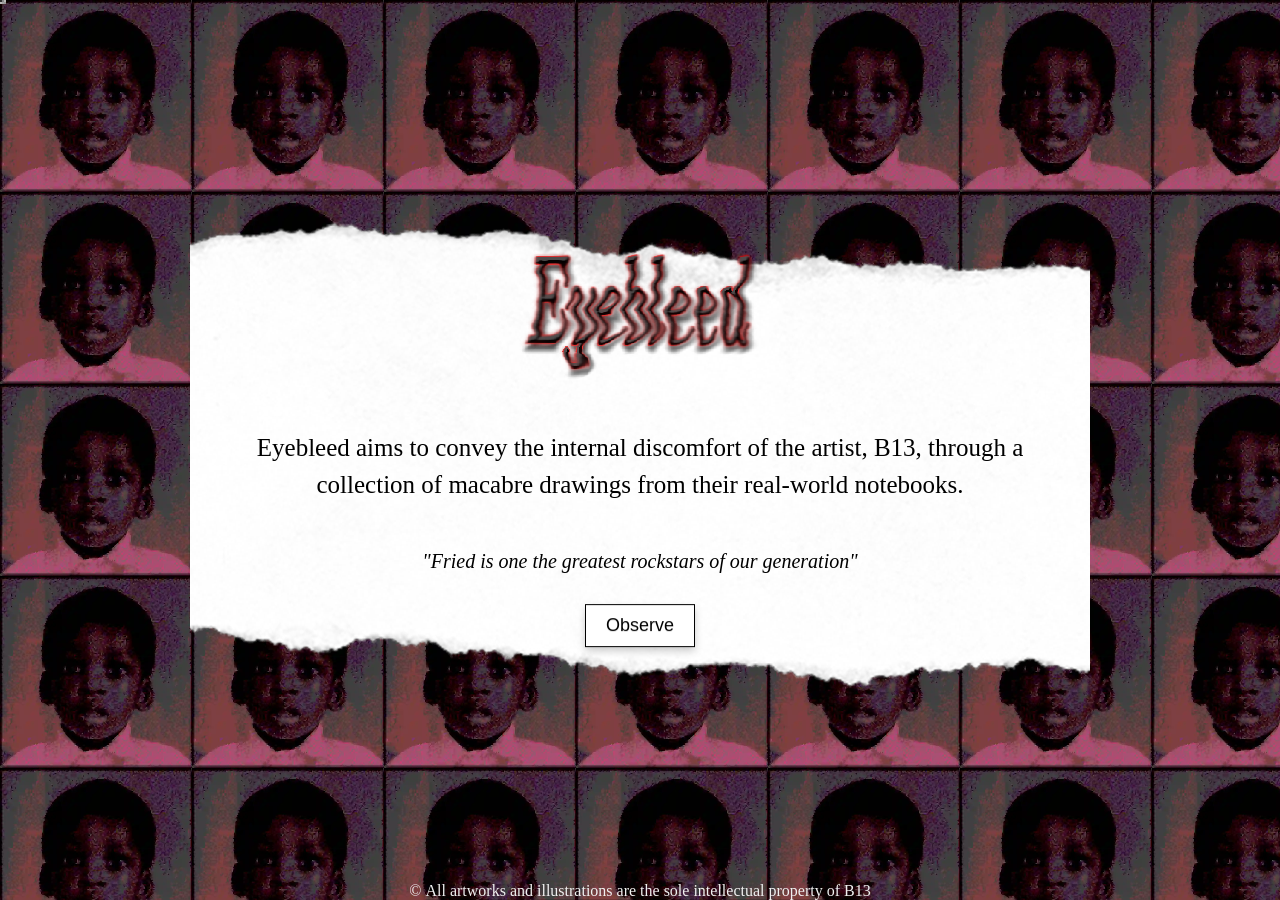
==== index.html @ 49e2fd0e "Implementation of custom animated cursor" ====
<!doctype html>
<html lang="en">
  <head>
    <meta charset="UTF-8" />
    <meta name="viewport" content="width=device-width, initial-scale=1.0" />
    <title>Eyebleed.NET</title>
    <link rel="icon" type="image/x-icon" href="Assets/favicon.png" />
    <link rel="stylesheet" href="style.css" />
  </head>
  <body>
    <div id="custom-cursor"></div>
    <div id="landing-view">
      <div class="container">
        <div id="CardTitle">
          <img
            src="Assets/logo.png"
            alt="Eyebleed Logo"
            style="width: 30%; height: 30%"
          />
        </div>
        <div id="CardBody">
          <p>
            Eyebleed aims to convey the internal discomfort of the artist, B13,
            through a collection of macabre drawings from their real-world
            notebooks.
            <span style="font-style: italic; font-size: 20px">
              <br /><br />"Fried is one the greatest rockstars of our
              generation"
            </span>
          </p>
          <button type="button" id="continue">Observe</button>
        </div>
      </div>
      <footer
        style="
          position: absolute;
          bottom: 0;
          width: 100%;
          text-align: center;
          color: #f0f0f0;
        "
      >
        <p style="margin: 0">
          &copy;
          <span
            style="
              font-weight: lighter;
              box-shadow: 0 2px 4px rgba(0, 0, 0, 0.2);
            "
            >All artworks and illustrations are the sole intellectual property
            of B13</span
          >
        </p>
      </footer>
    </div>

    <div id="main-view" class="hidden">
      <nav>
        <a href="#" onclick="window.scrollTo(0, 0); return false;" class="logo-link">
          <img src="Assets/logo.png" alt="Eyebleed Logo" />
        </a>
        <a
          href="#"
          onclick="
            window.scrollTo(0, 0);
            return false;
          "
          ><span>Home</span></a
        >
        <a href="#notebooks"><span>Notebooks</span></a>
        <a href="#about"><span>About</span></a>

        <a
          href="YOUR_PORTFOLIO_URL_HERE"
          target="_blank"
          class="portfolio-link"
        >
          <img src="Assets/13logo.gif" alt="Portfolio Node" />
        </a>
      </nav>

      <div class="Viewcounter" id="witness-counter">
        <img src="Assets/Witnesses.png" alt="Total Witnesses:" />
        <img src="Assets/zero.png" alt="0" />
        <img src="Assets/zero.png" alt="0" />
        <img src="Assets/zero.png" alt="0" />
        <img src="Assets/zero.png" alt="0" />
        <img src="Assets/zero.png" alt="0" />
        <img src="Assets/one.png" alt="1" />
      </div>

      <div class="Notebooks" id="notebooks">
        <img
          src="Assets/Notebooks.png"
          alt="Notebooks header"
          style="position: relative; height: 25%; top: 15%"
        />

        <div class="notebook-links-grid">
          <a href="#volume-1">#Notebook_00</a>
          <a href="#volume-2">#Notebook_01</a>
          <a href="#volume-3">#Notebook_02</a>
          <a href="#volume-4">#Notebook_03</a>
          <a href="#volume-5">#Notebook_04</a>
          <a href="#volume-6">#Notebook_05</a>
        </div>
      </div>
      <div class="About" id="about">
        <img src="Assets/About.png" alt="About header" class="about-header" />

        <div class="about-content">
          <p>
            Eyebleed.NET is a digital art project by the artist, B13, designed
            to evoke internal discomfort through drawings scanned
            and uploaded from the artist's real-world notebooks. The intended
            discomfort isn't meant to being a punishment inflicted on the
            viewer, but more of a form of shared intimacy between viewer and
            artist.
          </p>
          <p class="manifesto-highlight">
            "Life is brutal"
          </p>
        </div>
      </div>

      <div id="music-toggle" class="music-controller">
        <img id="gif-icon" src="Assets/skeleton.gif" alt="Audio Control Node" />
      </div>
    </div>

    <script src="script.js"></script>
  </body>
</html>
---- style.css ----
html, body {
  min-height: 100vh; /* Establishes a minimum of full screen height, but allows infinite growth */
  height: auto;      /* Unlocks the rigid 100% ceiling so it expands with scrolled content */
}

body {
  margin: 0;
  padding: 0;
  width: 100%;
  box-sizing: border-box;
}

/* FORCE THE TRANSPARENT FILE EVERYWHERE TO TRAP THE DEFAULT ARROW */
html, body, *, *::before, *::after {
  cursor: url("Assets/transparent.png"), none !important;
}
/* 3. YOUR CUSTOM ANIMATED POINTER LAYERING */
#custom-cursor {
  width: 64px;        
  height: 64px;
  background-image: url("Assets/cursor.gif"); 
  background-size: contain;
  background-repeat: no-repeat;
  
  position: fixed;     
  top: 0;
  left: 0;
  pointer-events: none; 
  z-index: 99999;      
  
  image-rendering: pixelated; 
  transform: translate(-50%, -50%); 
}

html,
body {
  overscroll-behavior: none; /* Hard-locks the viewport frame so scrolling cannot pull away and leak the background */
}

body {
  background-image: url("Assets/output.webp");
  background-repeat: repeat;
  background-attachment: fixed;
  background-size: 15% auto;
  image-rendering: pixelated;
  margin: 0;
  padding: 0;
}

.hidden {
  display: none !important;
}

/* ==========================================================================
         LANDING VIEW STYLES
         ========================================================================== */
.container {
  position: absolute;
  top: 50%;
  left: 50%;
  transform: translate(-50%, -50%);
  background-image: url("Assets/paper.png");
  background-size: cover;
  background-position: center;
  padding: 24px;
  width: 90%;
  max-width: 900px;
  box-sizing: border-box;
  height: fit-content;
  color: #000000;
}
#CardTitle {
  margin-top: 25px;
  text-align: center;
}
#CardBody {
  font-size: 25px;
  line-height: 1.5;
  text-align: center;
  padding: 20px;
}
#continue {
  display: block;
  margin: 20px auto;
  padding: 10px 20px;
  font-size: 18px;
  cursor: pointer;
  will-change: transform;
  box-shadow: 0 4px 8px rgba(0, 0, 0, 0.2);
  transition: background-color 0.4s ease;
  border-radius: 0;
  border: 1px solid #000;
  background-color: #fff;
}
#continue:hover {
  background-color: #f0f0f0;
  animation: jitter 0.1s infinite;
  box-shadow: 0 6px 12px rgba(0, 0, 0, 0.3);
}
#CardTitle img {
  display: inline-block;
  will-change: transform;
  transition: transform 0.1s ease;
}
#CardTitle img:hover {
  animation: jitter 0.1s infinite;
}

/* ==========================================================================
         MAIN VIEW STYLES
         ========================================================================== */
nav {
  position: fixed;
  left: 0;
  top: 0;
  width: 100%;
  height: 70px;
  z-index: 1000;
  box-sizing: border-box;
  border-bottom: 2px solid #000000;

  display: grid;
  grid-template-columns: auto repeat(3, 160px) 1fr;
  grid-template-rows: 70px;
  align-items: stretch;
  padding: 0 0 0 30px;

  /* GLOSS SHEEN ENGINE */
  background-color: #101010;
  background-image: linear-gradient(
    to bottom,
    rgba(255, 255, 255, 0.16) 0%,
    rgba(255, 255, 255, 0.04) 20%,
    transparent 80%
  );
}

/* CRT Scanline Overlay Layer */
nav::after {
  content: " ";
  display: block;
  position: absolute;
  top: 0;
  left: 0;
  bottom: 0;
  right: 0;
  background: linear-gradient(rgba(0, 0, 0, 0.25) 50%, transparent 50%);
  background-size: 100% 4px;
  z-index: 13;
  pointer-events: none;
}

nav img {
  display: inline-block;
  height: 110px;
  width: auto;
  margin-right: 40px;
  position: relative;
  top: 2px;
  z-index: 12;
  align-self: center;
  will-change: transform;
  transition: transform 0.1s ease;
}
nav img:hover {
  animation: jitter 0.1s infinite;
}

/* WALLED PSEUDO-GRID CELLS */
nav a {
  text-decoration: none;
  color: rgb(243, 241, 235);
  font-size: 18px;
  display: flex;
  align-items: center;
  justify-content: center;
  box-sizing: border-box;
  text-shadow: 0 0 5px rgba(243, 241, 235, 0.4);
  background-color: transparent;
  border-right: 3px solid #000000;
  transition:
    background-color 0.15s ease,
    color 0.15s ease;
}

nav a:first-of-type {
  border-left: 3px solid #000000;
}

nav a:hover {
  background-color: #000000;
}

nav a:hover span {
  display: inline-block;
  will-change: transform;
  animation: jitter 0.1s infinite;
}

nav a:active {
  background-color: #000000;
  color: rgb(121, 0, 0);
}

/* FAR LEFT LOGO LINK RESET */
nav a.logo-link {
  border: none !important;
  background-color: transparent !important;
  display: inline-block;
  text-shadow: none !important;
}

nav a.logo-link:hover {
  background-color: transparent !important;
}

/* Maintenance: Ensures the "Home" cell keeps its outer left border wall now that it follows the logo link */
nav a.logo-link + a {
  border-left: 3px solid #000000;
}

/* FAR RIGHT PORTFOLIO LINK CONFIGURATION */
nav a.portfolio-link {
  grid-column: 5;
  justify-self: end;
  padding: 0 30px 0 0;
  border-right: none;
}
nav a.portfolio-link:hover {
  background-color: transparent; /* Bypasses the text cell solid fill block */
}
nav a.portfolio-link img {
  height: 70px; /* Sized layout cleanly inside the 70px track height */
  width: auto;
  position: static; /* Neutralizes the primary logo overflow values */
  margin-right: 0;
  image-rendering: pixelated;
}
nav a.portfolio-link img:hover {
  animation: jitter 0.1s infinite;
}

/* SCOREBOARD CONTAINER LAYOUT */
.Viewcounter {
  position: absolute;
  top: 100px;
  left: 50%;
  transform: translateX(-50%);
  z-index: 10;
  display: flex;
  align-items: center;
  gap: 0; /* Clear global gap to force tight digit packing */
}

/* TARGET: The primary "witness" text plate asset specifically */
.Viewcounter img:first-child {
  display: inline-block;
  height: 230px; /* Increased size to make the text headline dominant */
  width: auto;
  vertical-align: middle;
  margin-right: 12px; /* Distinct layout separation before the number sequence begins */
  image-rendering: pixelated;
}

/* TARGET: Only the numeric digits following the text plate */
.Viewcounter img:not(:first-child) {
  display: inline-block;
  height: 100px; /* Kept compact relative to the main headline asset */
  width: auto;
  vertical-align: middle;
  margin-right: 1px; /* Ultra-tight spacing strictly between individual digits */
  margin-top: 2%; /* Slight vertical nudge to visually center the digits with the text plate */
  image-rendering: pixelated;
}
/* VISUAL CONTAINER LAYER */
.Notebooks {
  position: relative; /* Changed from absolute to keep layout height intact */
  text-align: center;
  margin: 25vh auto 0 auto; /* Centers horizontally and clears the fixed nav/counter */
  width: 90%;
  max-width: 1450px;
  height: 80vh;

  background-image: url("Assets/tapePaper.png");
  background-size: cover;
  background-position: center;

  z-index: 5;
  box-sizing: border-box;
}

/* ==========================================================================
         NOTEBOOK ARCHIVE GRID STYLES
         ========================================================================== */
.notebook-links-grid {
  display: grid;
  grid-template-columns: repeat(2, 1fr);
  grid-template-rows: repeat(3, 1fr);
  gap: 25px 40px;
  width: 85%;
  max-width: 1100px;
  height: 50%;
  margin: 9% auto 0 auto;
  box-sizing: border-box;
}

.notebook-links-grid a {
  text-decoration: none;
  color: #1a1a1a;
  font-size: 22px;
  font-weight: bold;
  text-transform: uppercase;
  letter-spacing: 1px;
  display: flex;
  align-items: center;
  justify-content: center;
  box-sizing: border-box;
}

/* TASTEFUL ASYMMETRIC MISALIGNMENT MATRIX */
.notebook-links-grid a:nth-child(1) {
  transform: rotate(-1.5deg) translate(-10px, 4px);
}
.notebook-links-grid a:nth-child(2) {
  transform: rotate(1deg) translate(8px, -6px);
}
.notebook-links-grid a:nth-child(3) {
  transform: rotate(-0.8deg) translate(12px, 8px);
}
.notebook-links-grid a:nth-child(4) {
  transform: rotate(1.8deg) translate(-6px, -2px);
}
.notebook-links-grid a:nth-child(5) {
  transform: rotate(-2deg) translate(-4px, 10px);
}
.notebook-links-grid a:nth-child(6) {
  transform: rotate(1.2deg) translate(14px, 2px);
}

/* Interaction States */
.notebook-links-grid a:hover {
  animation: jitter 0.1s infinite;
  transform: scale(1.03) rotate(0deg) translate(0, 0);
  z-index: 6;
}

/* ==========================================================================
         LOWER LEFT AUDIO INTERFACE ENGINE
         ========================================================================== */
.music-controller {
  position: fixed;
  bottom: 30px;
  left: 30px;
  z-index: 100;
  cursor: pointer;
}
.music-controller img {
  display: block;
  height: 120px;
  width: auto;
  image-rendering: pixelated;
  transition:
    opacity 0.2s ease,
    filter 0.2s ease;
}
.music-controller img:hover {
  animation: jitter 0.1s infinite;
}
.music-muted {
  opacity: 0.35 !important;
  filter: grayscale(100%) contrast(120%);
}
/* ==========================================================================
         ABOUT SECTION STYLES (Viewport-filling Engine)
         ========================================================================== */
.About {
  position: relative; /* Changed from absolute to prevent structural height collapse */
  margin-top: 15vh; /* Replaces the hardcoded top: 135vh coordinate line */
  left: 0;
  width: 100%;
  /* Forces the box to capture the entire viewport area */
  z-index: 4;
  box-sizing: border-box;
  text-align: center;
  overflow: hidden;
  padding-bottom: 10px; /* Gives clean breathing room at the absolute bottom of the canvas */

  /* GLOSS SHEEN ENGINE REPLICATION (Direct mirror of your nav styling) */
  background-color: #101010;
  background-image: linear-gradient(
    to bottom,
    rgba(255, 255, 255, 0.16) 0%,
    rgba(255, 255, 255, 0.04) 20%,
    transparent 80%
  );
}

/* CRT Scanline Overlay Layer Replication */
.About::after {
  content: " ";
  display: block;
  position: absolute;
  top: 0;
  left: 0;
  bottom: 0;
  right: 0;
  background: linear-gradient(rgba(0, 0, 0, 0.25) 50%, transparent 50%);
  background-size: 100% 4px;
  z-index: 6;
  pointer-events: none;
}

/* Title Asset Placement (Locked to mirror notebook dimensions perfectly) */
.About .about-header {
  position: relative;
  display: inline-block;
  height: 20vh; /* Perfectly matches the 25% height of the notebook header */
  margin-top: 1vh; /* Perfectly matches the 12.5% top offset of the notebook header */
  width: auto;
  z-index: 5;
  image-rendering: pixelated;
}
/* About Content Text Layout Engine */
.About .about-content {
  position: relative;
  margin: 2vh auto 0 auto; /* Standardized layout gap that forces text to sit safely below the header image */
  width: 85%;
  max-width: 850px;
  color: rgb(243, 241, 235); /* Soft white to match your nav links */
  font-size: 20px;
  line-height: 1.6;
  text-align: center;
  box-sizing: border-box;
  z-index: 5;
  text-shadow: 0 0 5px rgba(243, 241, 235, 0.4);
}

/* Distinct highlight styling for quotes or pull-text inside the description */
.About .about-content .manifesto-highlight {
  margin-top: 30px;
  font-style: italic;
  color: #ff3333; /* Crimson bleed accent */
  font-size: 18px;
  text-shadow: 0 0 5px rgba(243, 241, 235, 0.4);
}


/* ==========================================================================
         TABLET SAFETY NET (Breakpoints down to 768px)
         ========================================================================== */
@media (max-width: 1024px) {
  #CardBody {
    font-size: 22px;
  }
  nav {
    padding-left: 15px;
    grid-template-columns: auto repeat(3, 120px) 1fr;
  }
  nav img {
    margin-right: 20px;
  }
  nav a {
    font-size: 16px;
  }
  nav a.portfolio-link {
    padding-right: 15px;
  }
  .notebook-links-grid {
    width: 95%;
    gap: 15px 20px;
  }
  .notebook-links-grid a {
    font-size: 18px;
    text-decoration: underline;
  }
  .music-controller {
    bottom: 20px;
    left: 20px;
  }
  .music-controller img {
    width: 65px;
  }
  /* Scale scoreboard components for tablets */
  .Viewcounter {
    top: 92px; /* Pulls it up slightly as the canvas tightens */
  }
  .Viewcounter img:first-child {
    height: 22px; /* Scales down from 28px */
    margin-right: 8px;
  }
  .Viewcounter img:not(:first-child) {
    height: 14px; /* Scales down from 18px */
  }

  /* ==========================================================================
         MOBILE SAFETY BREAKDOWN (Screens down to 480px)
         ========================================================================== */
  @media (max-width: 480px) {
    .Viewcounter {
      top: 82px; /* Tucks it tightly right beneath your 70px navigation bar */
    }
    .Viewcounter img:first-child {
      height: 16px; /* Shrinks the primary text asset to save viewport space */
      margin-right: 4px;
    }
    .Viewcounter img:not(:first-child) {
      height: 11px; /* Packs the micro-digits tightly together */
      margin-right: 0px;
    }
  }
}

/* ==========================================================================
   MOBILE RESPONSIVE OVERRIDE ENGINE (Activates on screens <= 768px)
   ========================================================================== */
@media (max-width: 768px) {
  
  /* 1. VIEWPORT ADJUSTMENTS */
  html, body {
    overflow-x: hidden; /* Hard-stops horizontal layout spilling and side-scrolling */
  }

  /* 2. NAVBAR RE-ARCHITECTURE */
  nav {
    flex-direction: column; /* Switches from a wide horizontal row to a vertical stack */
    height: auto !important; /* Releases the fixed desktop height constraints */
    background-color: #000000;
  }

  nav a.logo-link {
    margin: 15px 0;
    text-align: center;
  }

 nav img {
    height: 95px; /* Restores prominent presence on mobile displays like the iPhone XR */
    width: auto;
    margin-right: 0;
    top: 0;
    image-rendering: pixelated; /* Keeps the edges razor-sharp when scaled */
  }

  /* Converts grid links into clean, stackable button rows */
  nav a {
    width: 100% !important;
    height: 50px !important;
    font-size: 16px;
    border-right: none !important; /* Strips desktop vertical dividers */
    border-bottom: 2px solid #222222; /* Applies flat, low-contrast floor lines */
  }

  nav a.logo-link + a {
    border-left: none !important; /* Cleans up desktop maintenance borders */
  }

  /* 3. MAIN WORKSPACE SCALING */
  /* If your main interactive area/grid uses strict widths, we loosen them here */
  #main-view {
    padding: 10px;
    box-sizing: border-box;
  }

  /* 4. THE ABOUT SECTION TRACKING RESET */
  .About {
    position: relative; /* Switches from absolute coordinates to standard document flow */
    top: auto;          /* Unlocks it from the hardcoded desktop 135vh line */
    margin-top: 10vh;   /* Automatically appends itself safely below the workspace content */
    padding-bottom: 100px;
  }

  .About .about-header {
    height: auto;
    width: 75%; /* Scales the title asset to fit comfortably inside a phone screen width */
    margin-top: 5vh;
  }

  .About .about-content {
    width: 90%;
    font-size: 16px; /* Increases readability by dropping to a mobile-standard type scale */
    line-height: 1.5;
  }
}

/* Global Shared Keyframes */
@keyframes jitter {
  0% {
    transform: translate(0, 0);
  }
  10% {
    transform: translate(-6px, -5px);
  }
  20% {
    transform: translate(5px, -6px);
  }
  30% {
    transform: translate(-5px, 6px);
  }
  40% {
    transform: translate(6px, -4px);
  }
  50% {
    transform: translate(-4px, 5px);
  }
  60% {
    transform: translate(4px, -6px);
  }
  70% {
    transform: translate(-6px, 4px);
  }
  80% {
    transform: translate(5px, 5px);
  }
  90% {
    transform: translate(-5px, -4px);
  }
  100% {
    transform: translate(0, 0);
  }
}
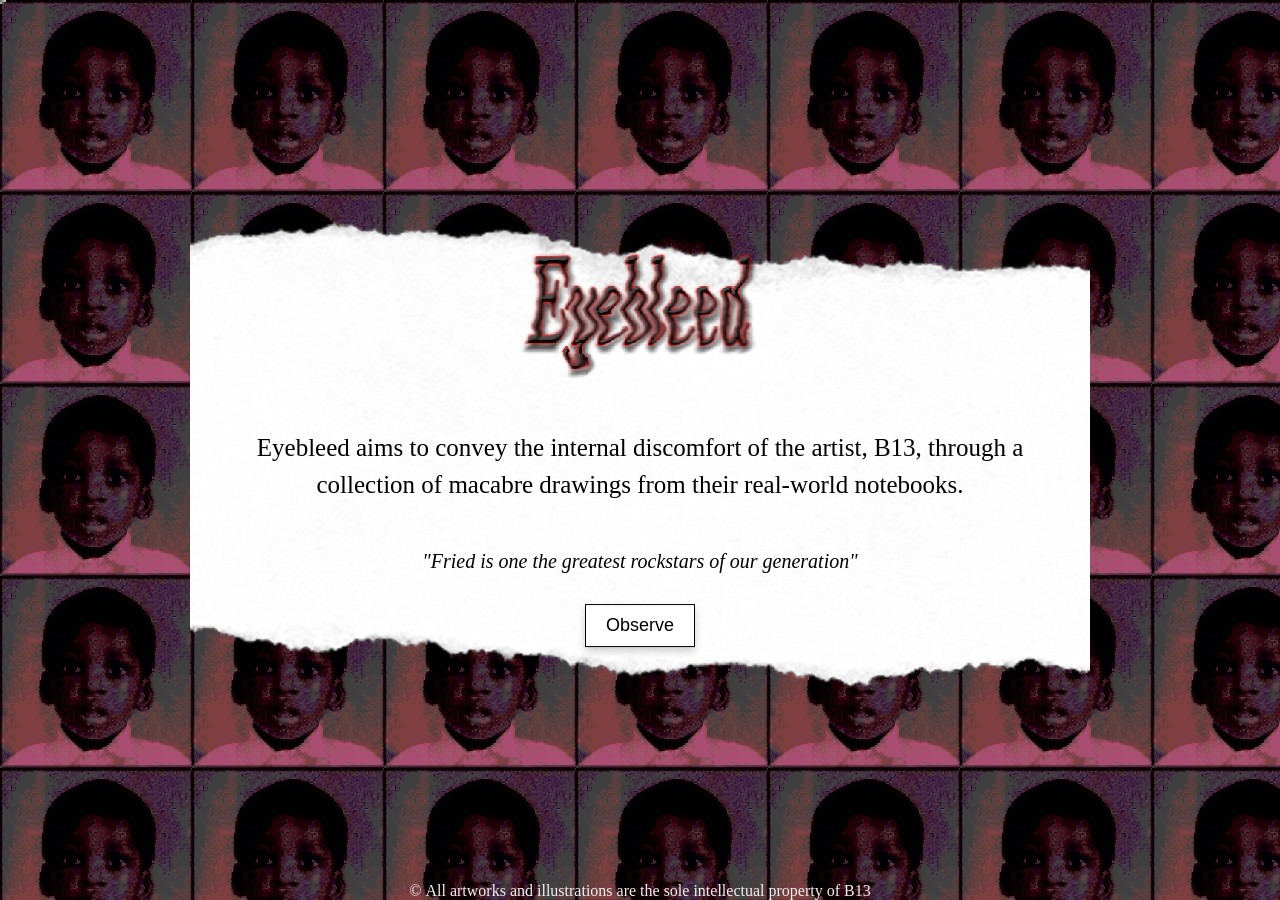
==== commit d4d24eef: "Integration of CountAPI to create a functional visit counter" ====
--- a/index.html
+++ b/index.html
@@ -75,18 +75,18 @@
           target="_blank"
           class="portfolio-link"
         >
-          <img src="Assets/13logo.gif" alt="Portfolio Node" />
+          <img src="Assets/gifs/13logo.gif" alt="Portfolio Node" />
         </a>
       </nav>
 
       <div class="Viewcounter" id="witness-counter">
         <img src="Assets/Witnesses.png" alt="Total Witnesses:" />
-        <img src="Assets/zero.png" alt="0" />
-        <img src="Assets/zero.png" alt="0" />
-        <img src="Assets/zero.png" alt="0" />
-        <img src="Assets/zero.png" alt="0" />
-        <img src="Assets/zero.png" alt="0" />
-        <img src="Assets/one.png" alt="1" />
+        <img src="Assets/Numbers/five.png" alt="0" />
+        <img src="Assets/Numbers/seven.png" alt="0" />
+        <img src="Assets/Numbers/six.png" alt="0" />
+        <img src="Assets/Numbers/zero.png" alt="0" />
+        <img src="Assets/Numbers/zero.png" alt="0" />
+        <img src="Assets/Numbers/one.png" alt="1" />
       </div>
 
       <div class="Notebooks" id="notebooks">
@@ -106,6 +106,9 @@
         </div>
       </div>
       <div class="About" id="about">
+        <div id="corner-art">
+        <img src="Assets/gifs/skull.gif" alt="Ambient Node" />
+      </div>
         <img src="Assets/About.png" alt="About header" class="about-header" />
 
         <div class="about-content">
@@ -124,7 +127,7 @@
       </div>
 
       <div id="music-toggle" class="music-controller">
-        <img id="gif-icon" src="Assets/skeleton.gif" alt="Audio Control Node" />
+        <img id="gif-icon" src="Assets/gifs/skeleton.gif" alt="Audio Control Node" />
       </div>
     </div>
 
--- a/style.css
+++ b/style.css
@@ -18,7 +18,7 @@
 #custom-cursor {
   width: 64px;        
   height: 64px;
-  background-image: url("Assets/cursor.gif"); 
+  background-image: url("Assets/gifs/cursor.gif"); 
   background-size: contain;
   background-repeat: no-repeat;
   
@@ -265,7 +265,7 @@
 /* TARGET: Only the numeric digits following the text plate */
 .Viewcounter img:not(:first-child) {
   display: inline-block;
-  height: 100px; /* Kept compact relative to the main headline asset */
+  height: 110px; /* Kept compact relative to the main headline asset */
   width: auto;
   vertical-align: middle;
   margin-right: 1px; /* Ultra-tight spacing strictly between individual digits */
@@ -276,7 +276,7 @@
 .Notebooks {
   position: relative; /* Changed from absolute to keep layout height intact */
   text-align: center;
-  margin: 25vh auto 0 auto; /* Centers horizontally and clears the fixed nav/counter */
+  margin: 35vh auto 0 auto; /* Centers horizontally and clears the fixed nav/counter */
   width: 90%;
   max-width: 1450px;
   height: 80vh;
@@ -382,7 +382,7 @@
   z-index: 4;
   box-sizing: border-box;
   text-align: center;
-  overflow: hidden;
+  overflow: visible; /* Allows content to expand beyond the initial viewport height without being cut off */
   padding-bottom: 10px; /* Gives clean breathing room at the absolute bottom of the canvas */
 
   /* GLOSS SHEEN ENGINE REPLICATION (Direct mirror of your nav styling) */
@@ -444,7 +444,80 @@
   text-shadow: 0 0 5px rgba(243, 241, 235, 0.4);
 }
 
-
+/* ==========================================================================
+   CUSTOM GRITTY SCROLLBAR ENGINE
+   ========================================================================== */
+
+/* 1. MODERN STANDARD (For Firefox compatibility) */
+html {
+  scrollbar-width: auto; /* Options: auto, thin */
+  scrollbar-color: rgb(243, 241, 235) rgb(16, 16, 16); /* thumb color (crimson) followed by track color (charcoal) */
+}
+
+/* 2. WEBKIT pseudo-elements (For Chrome, Safari, Edge, and iOS/Android viewports) */
+
+/* The overall scrollbar track width */
+::-webkit-scrollbar {
+  width: 14px; /* Gives a solid, heavy vertical track presence */
+}
+
+/* The background pipeline underneath the slider */
+::-webkit-scrollbar-track {
+  background-color: #101010; /* Matches your navbar background texture */
+  border-left: 2px solid #000000; /* Separates the viewport canvas from the track with a hard line */
+}
+
+/* The active slider piece that moves as you scroll */
+::-webkit-scrollbar-thumb {
+  background-color: rgb(243, 241, 235); /* Crimson bleed accent color */
+  border-radius: 0px; /* Hard-coded 0px to maintain blocky, pixelated edges */
+  border: 2px solid #000000; /* Wraps the red thumb in a heavy black border line */
+  /* THE BLEED GLOW ENGINE */
+  /* Outset shadow casts a 10px crimson aura; inset shadow makes the inner core hum */
+  box-shadow: 
+    0 0 10px rgba(255, 51, 51, 0.8), 
+    inset 0 0 6px rgba(255, 51, 51, 1);
+}
+
+/* Visual state when hovering over the slider container */
+::-webkit-scrollbar-thumb:hover {
+  background-color: rgb(121, 0, 0) rgb(243, 241, 235); /* Darkens to a dried-blood tone on engagement */
+  box-shadow: 
+    0 0 14px rgba(255, 51, 51, 1), 
+    inset 0 0 6px rgba(121, 0, 0, 1);
+  
+}
+/* ==========================================================================
+   STATIONARY LOWER RIGHT ART CONTAINER
+   ========================================================================== */
+#corner-art {
+  position: absolute;
+  /* 120px (skeleton height) + 30px (desktop padding offset) = 150px above the container */
+  top: -150px; 
+  right: 30px;  /* Aligns tightly against the right viewport margin wall */
+  z-index: 100; /* Maintains matching plane depth with the music controller */
+  pointer-events: none; /* Ensures mouse clicks pass directly through the element */
+}
+
+#corner-art img {
+  display: block;
+  height: 150px; /* Mirrors desktop skeleton height parameters exactly */
+  width: auto;
+  image-rendering: pixelated; /* Keeps pixel boundaries perfectly sharp */
+}
+
+/* Responsive safety adjustments matching your tablet matrix */
+@media (max-width: 1024px) {
+  #corner-art {
+    /* 65px (tablet skeleton height) + 20px (tablet padding offset) = 85px */
+    top: -85px;
+    right: 20px;
+  }
+  
+  #corner-art img {
+    height: 65px; /* Scales down to mirror the tablet audio controller scale */
+  }
+}
 /* ==========================================================================
          TABLET SAFETY NET (Breakpoints down to 768px)
          ========================================================================== */
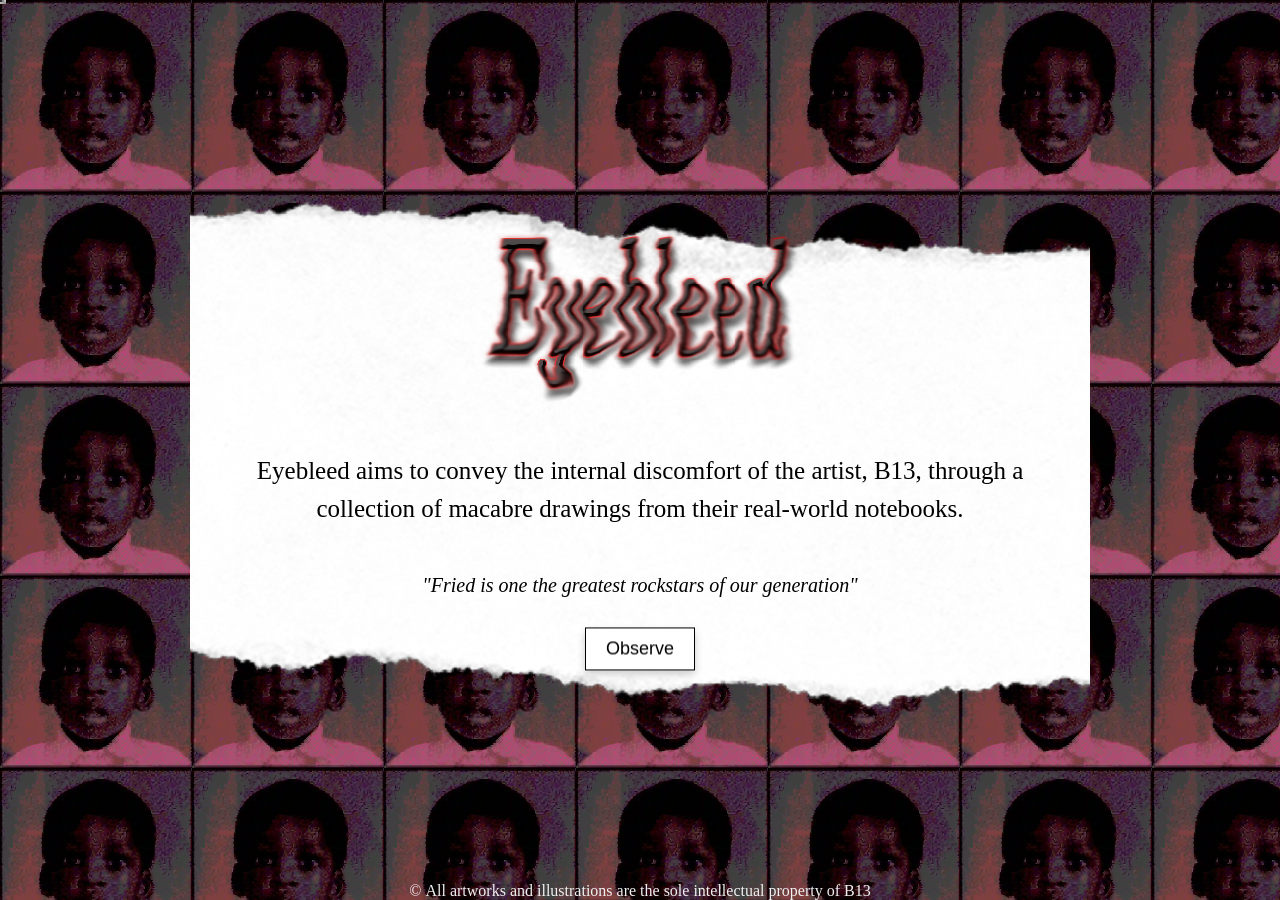
==== commit 6b910689: "Aesthetic polishing (sound effects)" ====
--- a/index.html
+++ b/index.html
@@ -12,11 +12,7 @@
     <div id="landing-view">
       <div class="container">
         <div id="CardTitle">
-          <img
-            src="Assets/logo.png"
-            alt="Eyebleed Logo"
-            style="width: 30%; height: 30%"
-          />
+          <img id="landingLogo" src="Assets/logo.png" alt="Eyebleed Logo" />
         </div>
         <div id="CardBody">
           <p>
@@ -56,7 +52,14 @@
 
     <div id="main-view" class="hidden">
       <nav>
-        <a href="#" onclick="window.scrollTo(0, 0); return false;" class="logo-link">
+        <a
+          href="#"
+          onclick="
+            window.scrollTo(0, 0);
+            return false;
+          "
+          class="logo-link"
+        >
           <img src="Assets/logo.png" alt="Eyebleed Logo" />
         </a>
         <a
@@ -81,53 +84,74 @@
 
       <div class="Viewcounter" id="witness-counter">
         <img src="Assets/Witnesses.png" alt="Total Witnesses:" />
-        <img src="Assets/Numbers/five.png" alt="0" />
-        <img src="Assets/Numbers/seven.png" alt="0" />
-        <img src="Assets/Numbers/six.png" alt="0" />
         <img src="Assets/Numbers/zero.png" alt="0" />
         <img src="Assets/Numbers/zero.png" alt="0" />
-        <img src="Assets/Numbers/one.png" alt="1" />
+        <img src="Assets/Numbers/zero.png" alt="0" />
+        <img src="Assets/Numbers/zero.png" alt="0" />
+        <img src="Assets/Numbers/zero.png" alt="0" />
+        <img src="Assets/Numbers/zero.png" alt="1" />
       </div>
 
       <div class="Notebooks" id="notebooks">
         <img
           src="Assets/Notebooks.png"
           alt="Notebooks header"
+          id="notebooks-main-header"
           style="position: relative; height: 25%; top: 15%"
         />
 
         <div class="notebook-links-grid">
-          <a href="#volume-1">#Notebook_00</a>
-          <a href="#volume-2">#Notebook_01</a>
-          <a href="#volume-3">#Notebook_02</a>
-          <a href="#volume-4">#Notebook_03</a>
-          <a href="#volume-5">#Notebook_04</a>
-          <a href="#volume-6">#Notebook_05</a>
+          <a href="#volume-0" class="volume-trigger" data-volume="00"
+            >#Notebook_00</a
+          >
+          <a href="#volume-1" class="volume-trigger" data-volume="01"
+            >#Notebook_01</a
+          >
+          <a href="#volume-2" class="volume-trigger" data-volume="02"
+            >#Notebook_02</a
+          >
+          <a href="#volume-3" class="volume-trigger" data-volume="03"
+            >#Notebook_03</a
+          >
+          <a href="#volume-4" class="volume-trigger" data-volume="04"
+            >#Notebook_04</a
+          >
+          <a href="#volume-5" class="volume-trigger" data-volume="05"
+            >#Notebook_05</a
+          >
+        </div>
+
+        <div id="notebook-archive-stage" class="hidden">
+         
+
+          <div id="notebook-pages-array"></div>
+           <button type="button" id="close-archive-btn">Return</button>
         </div>
       </div>
       <div class="About" id="about">
         <div id="corner-art">
-        <img src="Assets/gifs/skull.gif" alt="Ambient Node" />
-      </div>
+          <img src="Assets/gifs/skull.gif" alt="Ambient Node" />
+        </div>
         <img src="Assets/About.png" alt="About header" class="about-header" />
 
         <div class="about-content">
           <p>
             Eyebleed.NET is a digital art project by the artist, B13, designed
-            to evoke internal discomfort through drawings scanned
-            and uploaded from the artist's real-world notebooks. The intended
-            discomfort isn't meant to being a punishment inflicted on the
-            viewer, but more of a form of shared intimacy between viewer and
-            artist.
+            to evoke internal discomfort through drawings scanned and uploaded
+            from the artist's real-world notebooks. The intended discomfort
+            isn't meant to being a punishment inflicted on the viewer, but more
+            of a form of shared intimacy between viewer and artist.
           </p>
-          <p class="manifesto-highlight">
-            "Life is brutal"
-          </p>
+          <p class="manifesto-highlight">"Life is brutal"</p>
         </div>
       </div>
 
       <div id="music-toggle" class="music-controller">
-        <img id="gif-icon" src="Assets/gifs/skeleton.gif" alt="Audio Control Node" />
+        <img
+          id="gif-icon"
+          src="Assets/gifs/skeleton.gif"
+          alt="Audio Control Node"
+        />
       </div>
     </div>
 
--- a/style.css
+++ b/style.css
@@ -73,6 +73,10 @@
   margin-top: 25px;
   text-align: center;
 }
+#landingLogo {
+  width: 40%;
+   height: 30%;
+}
 #CardBody {
   font-size: 25px;
   line-height: 1.5;
@@ -255,7 +259,7 @@
 /* TARGET: The primary "witness" text plate asset specifically */
 .Viewcounter img:first-child {
   display: inline-block;
-  height: 230px; /* Increased size to make the text headline dominant */
+  height: 180px; /* Increased size to make the text headline dominant */
   width: auto;
   vertical-align: middle;
   margin-right: 12px; /* Distinct layout separation before the number sequence begins */
@@ -265,7 +269,7 @@
 /* TARGET: Only the numeric digits following the text plate */
 .Viewcounter img:not(:first-child) {
   display: inline-block;
-  height: 110px; /* Kept compact relative to the main headline asset */
+  height: 80px; /* Kept compact relative to the main headline asset */
   width: auto;
   vertical-align: middle;
   margin-right: 1px; /* Ultra-tight spacing strictly between individual digits */
@@ -274,19 +278,26 @@
 }
 /* VISUAL CONTAINER LAYER */
 .Notebooks {
-  position: relative; /* Changed from absolute to keep layout height intact */
+  position: relative; 
   text-align: center;
   margin: 35vh auto 0 auto; /* Centers horizontally and clears the fixed nav/counter */
   width: 90%;
   max-width: 1450px;
   height: 80vh;
 
-  background-image: url("Assets/tapePaper.png");
+  background-image: url("Assets/tapePaper.png"); /* */
   background-size: cover;
   background-position: center;
 
   z-index: 5;
   box-sizing: border-box;
+
+  /* THE HEAVY KINETIC ENGINE: Noticeably slow, mechanical expansion curves */
+  transition: 
+    margin 3.05s cubic-bezier(0.16, 1, 0.3, 1), 
+    height 1.05s cubic-bezier(0.16, 1, 0.3, 1), 
+    max-width 1.05s cubic-bezier(0.16, 1, 0.3, 1), 
+    padding 1.05s cubic-bezier(0.16, 1, 0.3, 1);
 }
 
 /* ==========================================================================
@@ -501,7 +512,7 @@
 
 #corner-art img {
   display: block;
-  height: 150px; /* Mirrors desktop skeleton height parameters exactly */
+  height: 140px; /* Mirrors desktop skeleton height parameters exactly */
   width: auto;
   image-rendering: pixelated; /* Keeps pixel boundaries perfectly sharp */
 }
@@ -569,6 +580,10 @@
          MOBILE SAFETY BREAKDOWN (Screens down to 480px)
          ========================================================================== */
   @media (max-width: 480px) {
+    #landingLogo {
+      width: 20%;
+   height: 15%;
+    }
     .Viewcounter {
       top: 82px; /* Tucks it tightly right beneath your 70px navigation bar */
     }
@@ -690,3 +705,122 @@
     transform: translate(0, 0);
   }
 }
+/* ==========================================================================
+   MORPHING NOTEBOOK ARCHIVE ENGINE (Asymmetric Grid & Bottom Return)
+   ========================================================================== */
+
+/* 1. SELECTION DISSOLVE */
+.archive-engaged .notebook-links-grid {
+  display: none !important;
+}
+
+/* 2. THE HIGH-SPEED ESCAPE JUNCTION */
+.archive-engaged .Viewcounter {
+  animation: counter-drag-escape 0.44s forwards cubic-bezier(0.36, 0.07, 0.19, 0.97);
+}
+
+/* 3. TRANSFORMS THE MASSIVE HOUSING FRAME */
+.archive-engaged .Notebooks {
+  margin: 110px auto 0 auto; /* Glides smoothly up into the vacated header territory */
+  height: 85vh;             /* Expands downward to handle the layout grid depth */
+  max-width: 1600px;        
+  padding: 40px;
+}
+
+/* 4. CONTENT ARRAY SUB-STAGE LAYOUT */
+#notebook-archive-stage {
+  display: flex;
+  flex-direction: column;
+  justify-content: space-between; /* Pushes the grid upward and forces the button to the bottom */
+  height: 100%;
+  width: 100%;
+  box-sizing: border-box;
+}
+
+/* THE ASYMMETRIC INNER PAGE LINKS GRID */
+/* Replicates the exact column/row spacing configuration of your volume grid selection menu */
+#notebook-pages-array {
+  display: grid;
+  grid-template-columns: repeat(2, 1fr);
+  grid-template-rows: repeat(3, 1fr);
+  gap: 25px 40px;
+  width: 85%;
+  max-width: 1100px;
+  height: 50%;
+  margin: 5% auto 0 auto; /* Visually balances the gap below your active header image */
+  box-sizing: border-box;
+}
+
+#notebook-pages-array a {
+  text-decoration: none;
+  color: #1a1a1a; /* */
+  font-size: 22px; /* Matches the text sizing of your primary notebook titles */
+  font-weight: bold;
+  text-transform: uppercase;
+  letter-spacing: 1px;
+  display: flex;
+  align-items: center;
+  justify-content: center;
+  box-sizing: border-box;
+}
+
+/* Precise replication of your structural rotational physics */
+#notebook-pages-array a:nth-child(1) { transform: rotate(-1.5deg) translate(-10px, 4px); }
+#notebook-pages-array a:nth-child(2) { transform: rotate(1deg) translate(8px, -6px); }
+#notebook-pages-array a:nth-child(3) { transform: rotate(-0.8deg) translate(12px, 8px); }
+#notebook-pages-array a:nth-child(4) { transform: rotate(1.8deg) translate(-6px, -2px); }
+#notebook-pages-array a:nth-child(5) { transform: rotate(-2deg) translate(-4px, 10px); }
+#notebook-pages-array a:nth-child(6) { transform: rotate(1.2deg) translate(14px, 2px); }
+
+/* Interaction state */
+#notebook-pages-array a:hover {
+  animation: jitter 0.1s infinite; /* */
+  transform: scale(1.03) rotate(0deg) translate(0, 0);
+  z-index: 6;
+}
+
+/* 5. COPY OF LANDING BUTTON DESIGN (#continue) */
+#close-archive-btn {
+  display: block;
+  margin: -220px auto 220px auto; /* Centered perfectly at the container floor layout path */
+  padding: 10px 20px;
+  font-size: 18px;
+  cursor: pointer;
+  will-change: transform;
+  box-shadow: 0 4px 8px rgba(0, 0, 0, 0.2);
+  transition: background-color 0.4s ease;
+  border-radius: 0;
+  border: 1px solid #000;
+  background-color: #fff;
+  color: #000000;
+  font-family: inherit; /* Ensures typographic tracking matches your global baseline */
+}
+
+#close-archive-btn:hover {
+  background-color: #f0f0f0; /* Matches landing panel button hover color */
+  animation: jitter 0.1s infinite; /* */
+  box-shadow: 0 6px 12px rgba(0, 0, 0, 0.3);
+}
+
+/* 6. CURSOR PROJECTION SUB-ENGINE */
+#custom-cursor.thumbnail-active {
+  width: 240px;  
+  height: 240px; 
+  background-color: rgba(16, 16, 16, 0.96); 
+  border: 2px solid #000000; 
+  box-shadow: 0 15px 35px rgba(0, 0, 0, 0.6);
+  background-position: center;
+  background-repeat: no-repeat;
+  background-size: contain; 
+}
+
+/* ==========================================================================
+   VIOLENT OVERHEAD EXIT DRAG MATRIX
+   ========================================================================== */
+@keyframes counter-drag-escape {
+  0% { top: 100px; transform: translateX(-50%) rotate(0deg); }
+  20% { top: 70px; transform: translateX(-54%) rotate(-3deg); }
+  45% { top: 30px; transform: translateX(-44%) rotate(4deg); }
+  70% { top: -30px; transform: translateX(-53%) rotate(-2deg); }
+  100% { top: -280px; transform: translateX(-50%) rotate(0deg); }
+}
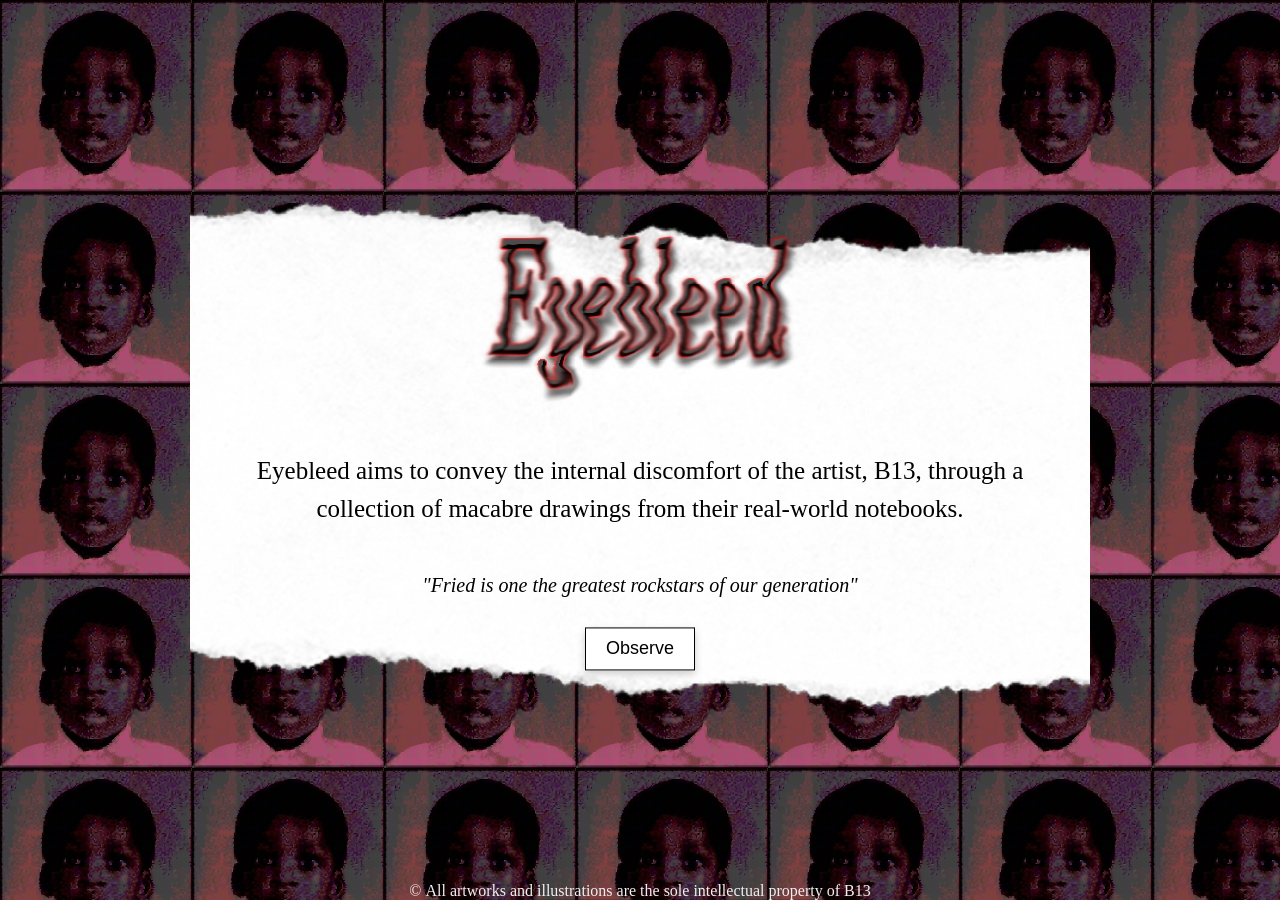
==== commit 5667fde4: "Implementation of image viewing interface and animation polishing" ====
--- a/index.html
+++ b/index.html
@@ -102,30 +102,43 @@
 
         <div class="notebook-links-grid">
           <a href="#volume-0" class="volume-trigger" data-volume="00"
-            >#Notebook_00</a
+            >#Notebook 00</a
           >
           <a href="#volume-1" class="volume-trigger" data-volume="01"
-            >#Notebook_01</a
+            >#Notebook 01</a
           >
           <a href="#volume-2" class="volume-trigger" data-volume="02"
-            >#Notebook_02</a
+            >#Notebook 02</a
           >
           <a href="#volume-3" class="volume-trigger" data-volume="03"
-            >#Notebook_03</a
+            >#Notebook 03</a
           >
           <a href="#volume-4" class="volume-trigger" data-volume="04"
-            >#Notebook_04</a
+            >#Notebook 04</a
           >
           <a href="#volume-5" class="volume-trigger" data-volume="05"
-            >#Notebook_05</a
+            >#Notebook 05</a
           >
         </div>
 
         <div id="notebook-archive-stage" class="hidden">
-         
+          <div id="notebook-pages-array"></div>
+          <button type="button" id="close-archive-btn">Return</button>
+        </div>
+        <div id="image-viewer-stage" class="hidden">
+          <div class="viewer-header">
+            <h2 id="viewer-page-title">SPECIMEN_ERROR //</h2>
+          </div>
 
-          <div id="notebook-pages-array"></div>
-           <button type="button" id="close-archive-btn">Return</button>
+          <div class="viewer-display-frame">
+            <img src="" alt="Active Archival Scan" id="viewer-main-image" />
+          </div>
+
+          <div class="viewer-associated-tray">
+            <span class="tray-label">Relevant Pages:</span>
+            <div id="viewer-associated-links"></div>
+          </div>
+          <button type="button" id="close-viewer-btn">Return</button>
         </div>
       </div>
       <div class="About" id="about">
--- a/style.css
+++ b/style.css
@@ -1,6 +1,7 @@
-html, body {
+html,
+body {
   min-height: 100vh; /* Establishes a minimum of full screen height, but allows infinite growth */
-  height: auto;      /* Unlocks the rigid 100% ceiling so it expands with scrolled content */
+  height: auto; /* Unlocks the rigid 100% ceiling so it expands with scrolled content */
 }
 
 body {
@@ -11,25 +12,29 @@
 }
 
 /* FORCE THE TRANSPARENT FILE EVERYWHERE TO TRAP THE DEFAULT ARROW */
-html, body, *, *::before, *::after {
+html,
+body,
+*,
+*::before,
+*::after {
   cursor: url("Assets/transparent.png"), none !important;
 }
 /* 3. YOUR CUSTOM ANIMATED POINTER LAYERING */
 #custom-cursor {
-  width: 64px;        
+  width: 64px;
   height: 64px;
-  background-image: url("Assets/gifs/cursor.gif"); 
+  background-image: url("Assets/gifs/cursor.gif");
   background-size: contain;
   background-repeat: no-repeat;
-  
-  position: fixed;     
+
+  position: fixed;
   top: 0;
   left: 0;
-  pointer-events: none; 
-  z-index: 99999;      
-  
-  image-rendering: pixelated; 
-  transform: translate(-50%, -50%); 
+  pointer-events: none;
+  z-index: 99999;
+
+  image-rendering: pixelated;
+  transform: translate(-50%, -50%);
 }
 
 html,
@@ -75,7 +80,7 @@
 }
 #landingLogo {
   width: 40%;
-   height: 30%;
+  height: 30%;
 }
 #CardBody {
   font-size: 25px;
@@ -278,7 +283,7 @@
 }
 /* VISUAL CONTAINER LAYER */
 .Notebooks {
-  position: relative; 
+  position: relative;
   text-align: center;
   margin: 35vh auto 0 auto; /* Centers horizontally and clears the fixed nav/counter */
   width: 90%;
@@ -293,10 +298,10 @@
   box-sizing: border-box;
 
   /* THE HEAVY KINETIC ENGINE: Noticeably slow, mechanical expansion curves */
-  transition: 
-    margin 3.05s cubic-bezier(0.16, 1, 0.3, 1), 
-    height 1.05s cubic-bezier(0.16, 1, 0.3, 1), 
-    max-width 1.05s cubic-bezier(0.16, 1, 0.3, 1), 
+  transition:
+    margin 3.05s cubic-bezier(0.16, 1, 0.3, 1),
+    height 1.05s cubic-bezier(0.16, 1, 0.3, 1),
+    max-width 1.05s cubic-bezier(0.16, 1, 0.3, 1),
     padding 1.05s cubic-bezier(0.16, 1, 0.3, 1);
 }
 
@@ -316,9 +321,9 @@
 }
 
 .notebook-links-grid a {
-  text-decoration: none;
+  text-decoration: underline;
   color: #1a1a1a;
-  font-size: 22px;
+  font-size: 28px;
   font-weight: bold;
   text-transform: uppercase;
   letter-spacing: 1px;
@@ -485,18 +490,17 @@
   border: 2px solid #000000; /* Wraps the red thumb in a heavy black border line */
   /* THE BLEED GLOW ENGINE */
   /* Outset shadow casts a 10px crimson aura; inset shadow makes the inner core hum */
-  box-shadow: 
-    0 0 10px rgba(255, 51, 51, 0.8), 
+  box-shadow:
+    0 0 10px rgba(255, 51, 51, 0.8),
     inset 0 0 6px rgba(255, 51, 51, 1);
 }
 
 /* Visual state when hovering over the slider container */
 ::-webkit-scrollbar-thumb:hover {
   background-color: rgb(121, 0, 0) rgb(243, 241, 235); /* Darkens to a dried-blood tone on engagement */
-  box-shadow: 
-    0 0 14px rgba(255, 51, 51, 1), 
+  box-shadow:
+    0 0 14px rgba(255, 51, 51, 1),
     inset 0 0 6px rgba(121, 0, 0, 1);
-  
 }
 /* ==========================================================================
    STATIONARY LOWER RIGHT ART CONTAINER
@@ -504,8 +508,8 @@
 #corner-art {
   position: absolute;
   /* 120px (skeleton height) + 30px (desktop padding offset) = 150px above the container */
-  top: -150px; 
-  right: 30px;  /* Aligns tightly against the right viewport margin wall */
+  top: -150px;
+  right: 30px; /* Aligns tightly against the right viewport margin wall */
   z-index: 100; /* Maintains matching plane depth with the music controller */
   pointer-events: none; /* Ensures mouse clicks pass directly through the element */
 }
@@ -524,7 +528,7 @@
     top: -85px;
     right: 20px;
   }
-  
+
   #corner-art img {
     height: 65px; /* Scales down to mirror the tablet audio controller scale */
   }
@@ -582,7 +586,7 @@
   @media (max-width: 480px) {
     #landingLogo {
       width: 20%;
-   height: 15%;
+      height: 15%;
     }
     .Viewcounter {
       top: 82px; /* Tucks it tightly right beneath your 70px navigation bar */
@@ -602,9 +606,9 @@
    MOBILE RESPONSIVE OVERRIDE ENGINE (Activates on screens <= 768px)
    ========================================================================== */
 @media (max-width: 768px) {
-  
   /* 1. VIEWPORT ADJUSTMENTS */
-  html, body {
+  html,
+  body {
     overflow-x: hidden; /* Hard-stops horizontal layout spilling and side-scrolling */
   }
 
@@ -620,7 +624,7 @@
     text-align: center;
   }
 
- nav img {
+  nav img {
     height: 95px; /* Restores prominent presence on mobile displays like the iPhone XR */
     width: auto;
     margin-right: 0;
@@ -651,8 +655,8 @@
   /* 4. THE ABOUT SECTION TRACKING RESET */
   .About {
     position: relative; /* Switches from absolute coordinates to standard document flow */
-    top: auto;          /* Unlocks it from the hardcoded desktop 135vh line */
-    margin-top: 10vh;   /* Automatically appends itself safely below the workspace content */
+    top: auto; /* Unlocks it from the hardcoded desktop 135vh line */
+    margin-top: 10vh; /* Automatically appends itself safely below the workspace content */
     padding-bottom: 100px;
   }
 
@@ -716,17 +720,51 @@
 
 /* 2. THE HIGH-SPEED ESCAPE JUNCTION */
 .archive-engaged .Viewcounter {
-  animation: counter-drag-escape 0.44s forwards cubic-bezier(0.36, 0.07, 0.19, 0.97);
+  animation: counter-drag-escape 0.44s forwards
+    cubic-bezier(0.36, 0.07, 0.19, 0.97);
 }
 
 /* 3. TRANSFORMS THE MASSIVE HOUSING FRAME */
 .archive-engaged .Notebooks {
-  margin: 110px auto 0 auto; /* Glides smoothly up into the vacated header territory */
-  height: 85vh;             /* Expands downward to handle the layout grid depth */
-  max-width: 1600px;        
-  padding: 40px;
-}
-
+  margin: 110px auto 0 auto; /* */
+  max-width: 1600px; /* */
+  padding: 40px; /* */
+  height: 85vh;
+
+  /* NEW: Controls the transition speed on the WAY BACK (when .viewer-engaged is removed).
+     Adjust '0.8s' up or down to calibrate how fast the container shrinks back to the grid view. */
+  transition: 
+    margin 1.2s cubic-bezier(0.16, 1, 0.3, 1), 
+    height 1.2s cubic-bezier(0.16, 1, 0.3, 1), 
+    max-width 1.2s cubic-bezier(0.16, 1, 0.3, 1), 
+    padding 1.2s cubic-bezier(0.16, 1, 0.3, 1);
+}
+/* NEW MODIFIER STATE: Unlocks the container ONLY when the image viewer is actively spawned */
+.viewer-engaged .Notebooks {
+/* CRITICAL: Keeps your paper corners perfectly locked to the box frame as it stretches */
+  background-size: 100% 100% !important; 
+
+  /* NEW: Overrides the baseline 1.75s transition speed strictly for this morph sequence.
+     Change '1.2s' to whatever duration feels right for your pacing. */
+  transition: 
+    margin 1.2s cubic-bezier(0.16, 1, 0.3, 1), 
+    height 1.2s cubic-bezier(0.16, 1, 0.3, 1), 
+    max-width 1.2s cubic-bezier(0.16, 1, 0.3, 1), 
+    padding 1.2s cubic-bezier(0.16, 1, 0.3, 1);
+}
+
+/* NEW: Scales down the header banner graphic inside the active viewing interface */
+.viewer-engaged #notebooks-main-header {
+  /* Adjust this width or max-width percentage to fine-tune the size of the asset */
+  max-width: 40%; 
+  max-height: 15%;
+  margin: 0 auto;
+  margin-bottom: 2%;
+  display: block;
+
+  /* Matches the duration of the container morph so it shrinks smoothly alongside the paper */
+  transition: max-width 1.2s cubic-bezier(0.16, 1, 0.3, 1); 
+}
 /* 4. CONTENT ARRAY SUB-STAGE LAYOUT */
 #notebook-archive-stage {
   display: flex;
@@ -737,40 +775,90 @@
   box-sizing: border-box;
 }
 
-/* THE ASYMMETRIC INNER PAGE LINKS GRID */
-/* Replicates the exact column/row spacing configuration of your volume grid selection menu */
+/* THE ISOLATED SUB-SCROLL TRAY */
 #notebook-pages-array {
   display: grid;
   grid-template-columns: repeat(2, 1fr);
-  grid-template-rows: repeat(3, 1fr);
-  gap: 25px 40px;
-  width: 85%;
-  max-width: 1100px;
-  height: 50%;
-  margin: 5% auto 0 auto; /* Visually balances the gap below your active header image */
-  box-sizing: border-box;
+  grid-auto-rows: 90px; /* */
+  gap: 25px 40px; /* */
+  width: 85%; /* */
+  max-width: 1100px; /* */
+  height: 52%; /* */
+  margin: 5% auto 0 auto; /* */
+  box-sizing: border-box; /* */
+
+  /* SCROLL LOCK CHASSIS */
+  overflow-y: auto;
+  overflow-x: hidden;
+  padding-right: 20px;
+  padding-bottom: 20px;
+
+  /* MODERN STANDARD COMPATIBILITY (Firefox) */
+  /* Format: thumb-color track-color */
+  scrollbar-width: thin;
+  scrollbar-color: rgb(121, 0, 0) rgba(0, 0, 0, 0.04); /* */
+}
+
+/* 5. SCOPED ARCHIVAL INTERNAL SCROLLBAR STYLING (Chrome, Safari, Edge) */
+#notebook-pages-array::-webkit-scrollbar {
+  width: 8px; /* */
+}
+#notebook-pages-array::-webkit-scrollbar-track {
+  background-color: rgba(0, 0, 0, 0.04); /* */
+  border-left: 2px dashed rgba(26, 26, 26, 0.2);
+}
+#notebook-pages-array::-webkit-scrollbar-thumb {
+  /* High-Contrast Deep Red Target */
+  background-color: rgb(121, 0, 0);
+  border: 2px solid #000000;
+}
+
+/* HAND-COMPILED 8-POINT ASYMMETRIC PHYSICS MATRIX */
+/* Assigns unique, non-linear structural rotations strictly to entries 1 through 8 */
+#notebook-pages-array a:nth-child(1) {
+  transform: rotate(-1.5deg) translate(-10px, 4px);
+}
+#notebook-pages-array a:nth-child(2) {
+  transform: rotate(1.2deg) translate(8px, -6px);
+}
+#notebook-pages-array a:nth-child(3) {
+  transform: rotate(-0.8deg) translate(12px, 8px);
+}
+#notebook-pages-array a:nth-child(4) {
+  transform: rotate(1.8deg) translate(-6px, -2px);
+}
+#notebook-pages-array a:nth-child(5) {
+  transform: rotate(-2.2deg) translate(-4px, 10px);
+}
+#notebook-pages-array a:nth-child(6) {
+  transform: rotate(1.4deg) translate(14px, 2px);
+}
+#notebook-pages-array a:nth-child(7) {
+  transform: rotate(-1.1deg) translate(-12px, -4px);
+}
+#notebook-pages-array a:nth-child(8) {
+  transform: rotate(2deg) translate(6px, 6px);
+}
+
+/* If a notebook has more than 8 pages, default to a subtle alternating fallback tilt */
+#notebook-pages-array a:nth-child(n + 9):nth-child(odd) {
+  transform: rotate(-1deg);
+}
+#notebook-pages-array a:nth-child(n + 9):nth-child(even) {
+  transform: rotate(1deg);
 }
 
 #notebook-pages-array a {
-  text-decoration: none;
-  color: #1a1a1a; /* */
-  font-size: 22px; /* Matches the text sizing of your primary notebook titles */
+  color: #1a1a1a;
+  font-size: 22px;
   font-weight: bold;
   text-transform: uppercase;
   letter-spacing: 1px;
   display: flex;
   align-items: center;
   justify-content: center;
-  box-sizing: border-box;
-}
-
-/* Precise replication of your structural rotational physics */
-#notebook-pages-array a:nth-child(1) { transform: rotate(-1.5deg) translate(-10px, 4px); }
-#notebook-pages-array a:nth-child(2) { transform: rotate(1deg) translate(8px, -6px); }
-#notebook-pages-array a:nth-child(3) { transform: rotate(-0.8deg) translate(12px, 8px); }
-#notebook-pages-array a:nth-child(4) { transform: rotate(1.8deg) translate(-6px, -2px); }
-#notebook-pages-array a:nth-child(5) { transform: rotate(-2deg) translate(-4px, 10px); }
-#notebook-pages-array a:nth-child(6) { transform: rotate(1.2deg) translate(14px, 2px); }
+  text-decoration: underline;
+}
 
 /* Interaction state */
 #notebook-pages-array a:hover {
@@ -802,25 +890,183 @@
   box-shadow: 0 6px 12px rgba(0, 0, 0, 0.3);
 }
 
-/* 6. CURSOR PROJECTION SUB-ENGINE */
+/* 6. BIT-CRUSHED CURSOR PROJECTION OVERRIDE */
 #custom-cursor.thumbnail-active {
-  width: 240px;  
-  height: 240px; 
-  background-color: rgba(16, 16, 16, 0.96); 
-  border: 2px solid #000000; 
-  box-shadow: 0 15px 35px rgba(0, 0, 0, 0.6);
-  background-position: center;
-  background-repeat: no-repeat;
-  background-size: contain; 
+  width: 100px; /* Scaled down from 240px to make the lens tracking tighter and smaller */
+  height: 100px; /* Balanced square viewport framework */
+  background-color: rgba(16, 16, 16, 0.96); /* */
+  border: 2px solid #000000; /* */
+  box-shadow: 0 10px 25px rgba(0, 0, 0, 0.6);
+  background-position: center; /* */
+  background-repeat: no-repeat; /* */
+
+  /* CRITICAL: Forces the image to stretch and distort to fill the box entirely, bypassing aspect ratio limits */
+  background-size: 100% 100%;
 }
 
 /* ==========================================================================
    VIOLENT OVERHEAD EXIT DRAG MATRIX
    ========================================================================== */
 @keyframes counter-drag-escape {
-  0% { top: 100px; transform: translateX(-50%) rotate(0deg); }
-  20% { top: 70px; transform: translateX(-54%) rotate(-3deg); }
-  45% { top: 30px; transform: translateX(-44%) rotate(4deg); }
-  70% { top: -30px; transform: translateX(-53%) rotate(-2deg); }
-  100% { top: -280px; transform: translateX(-50%) rotate(0deg); }
-}
+  0% {
+    top: 100px;
+    transform: translateX(-50%) rotate(0deg);
+  }
+  20% {
+    top: 70px;
+    transform: translateX(-54%) rotate(-3deg);
+  }
+  45% {
+    top: 30px;
+    transform: translateX(-44%) rotate(4deg);
+  }
+  70% {
+    top: -30px;
+    transform: translateX(-53%) rotate(-2deg);
+  }
+  100% {
+    top: -280px;
+    transform: translateX(-50%) rotate(0deg);
+  }
+}
+/* ==========================================================================
+   IMAGE VIEWING INTERFACE
+   ========================================================================== */
+
+/* 1. STAGE DISPLAY HOUSING */
+#image-viewer-stage {
+  display: flex;
+  flex-direction: column;
+  align-items: center;
+  width: 100%;
+  height: 100%;
+  box-sizing: border-box;
+  padding: 10px 20px;
+}
+
+/* 2. HEADER PLATFORM */
+.viewer-header {
+  margin-top: 15vh; /* Safely clears the absolute mutated banner space */
+  margin-bottom: 15px;
+  text-align: center;
+  width: 100%;
+}
+
+#viewer-page-title {
+  font-size: 26px;
+  font-weight: bold;
+  color: #1a1a1a; /* */
+  text-transform: uppercase;
+  letter-spacing: 2px;
+  margin: 0;
+}
+
+/* 4. AMPLIFIED IMAGE VIEWPORT CHASSIS */
+.viewer-display-frame {
+  display: flex; /* */
+  justify-content: center; /* */
+  align-items: center; /* */
+  width: fit-content; /* */
+  max-width: 100%; /* Ensures it never exceeds the viewport width */
+  background-color: rgba(0, 0, 0, 0.03); /* */
+  border: 2px solid #000000; /* */
+  overflow: hidden; /* */
+
+  /* EXPANDED SPECIMEN CANVAS: Blurs out boundaries so full-page drawings dominate */
+  max-width: 1000px; /* Widened from 750px */
+  height: 65vh; /* Deepened from 40vh to maximize single-page details */
+  margin-bottom: 25px;
+}
+
+#viewer-main-image {
+  max-width: 100%;
+  max-height: 100%;
+  object-fit: contain; /* Keeps raw proportions clean and un-stretched here */
+  image-rendering: pixelated; /* Guarantees scan lines remain razor sharp */
+}
+
+/* 4. ASSOCIATED JUMP LINKS TRAY */
+.viewer-associated-tray {
+  display: flex;
+  align-items: center;
+  justify-content: center;
+  gap: 15px;
+  width: 100%;
+  max-width: 800px;
+}
+
+.viewer-associated-tray .tray-label {
+  font-size: 14px;
+  font-weight: bold;
+  text-transform: uppercase;
+  color: #555555;
+  letter-spacing: 1px;
+}
+
+#viewer-associated-links {
+  display: flex;
+  gap: 15px;
+  flex-wrap: wrap;
+}
+
+#viewer-associated-links a {
+  font-size: 15px;
+  font-weight: bold;
+  text-decoration: underline;
+  color: #1a1a1a; /* */
+  text-transform: uppercase;
+}
+
+#viewer-associated-links a:hover {
+  animation: jitter 0.1s infinite; /* */
+}
+
+/* 6. EXIT TRIGGER CONTROL (Landing Page Mirror Option) */
+#close-viewer-btn {
+  display: block;
+  margin: 10px auto 25px auto; /* */
+  padding: 10px 20px; /* */
+  font-size: 18px; /* */
+  cursor: pointer; /* */
+  will-change: transform; /* */
+  box-shadow: 0 4px 8px rgba(0, 0, 0, 0.2); /* */
+  transition: background-color 0.4s ease; /* */
+  border-radius: 0; /* */
+  border: 1px solid #000; /* */
+  background-color: #fff; /* */
+  color: #000000; /* */
+  font-family: inherit; /* */
+}
+
+#close-viewer-btn:hover {
+  background-color: #f0f0f0; /* */
+  animation: jitter 0.1s infinite; /* */
+  box-shadow: 0 6px 12px rgba(0, 0, 0, 0.3); /* */
+}
+/* ==========================================================================
+   SUB-STAGE ENTRANCE KINETICS
+   ========================================================================== */
+
+/* Triggers a fluid glide-and-fade when the page grid is brought back into view */
+#notebook-archive-stage:not(.hidden) {
+  animation: dynamicStageFade 1.2s cubic-bezier(0.16, 1, 0.3, 1) forwards;
+}
+
+/* Triggers a slightly elongated, deliberate entry fade for the drawing canvas and comment logs */
+#image-viewer-stage:not(.hidden) {
+  animation: dynamicStageFade 0.8s cubic-bezier(0.16, 1, 0.3, 1) forwards;
+}
+
+/* THE SEAMLESS TRANSITION CORE */
+@keyframes dynamicStageFade {
+  from {
+    opacity: 0;
+    transform: translateY(20px); /* Starts slightly lower down the layout axis */
+    filter: blur(2px);           /* Optional: Adds a faint, out-of-focus archival look on entry */
+  }
+  to {
+    opacity: 1;
+    transform: translateY(0);    /* Settles perfectly into the structural grid line */
+    filter: blur(0);
+  }
+}
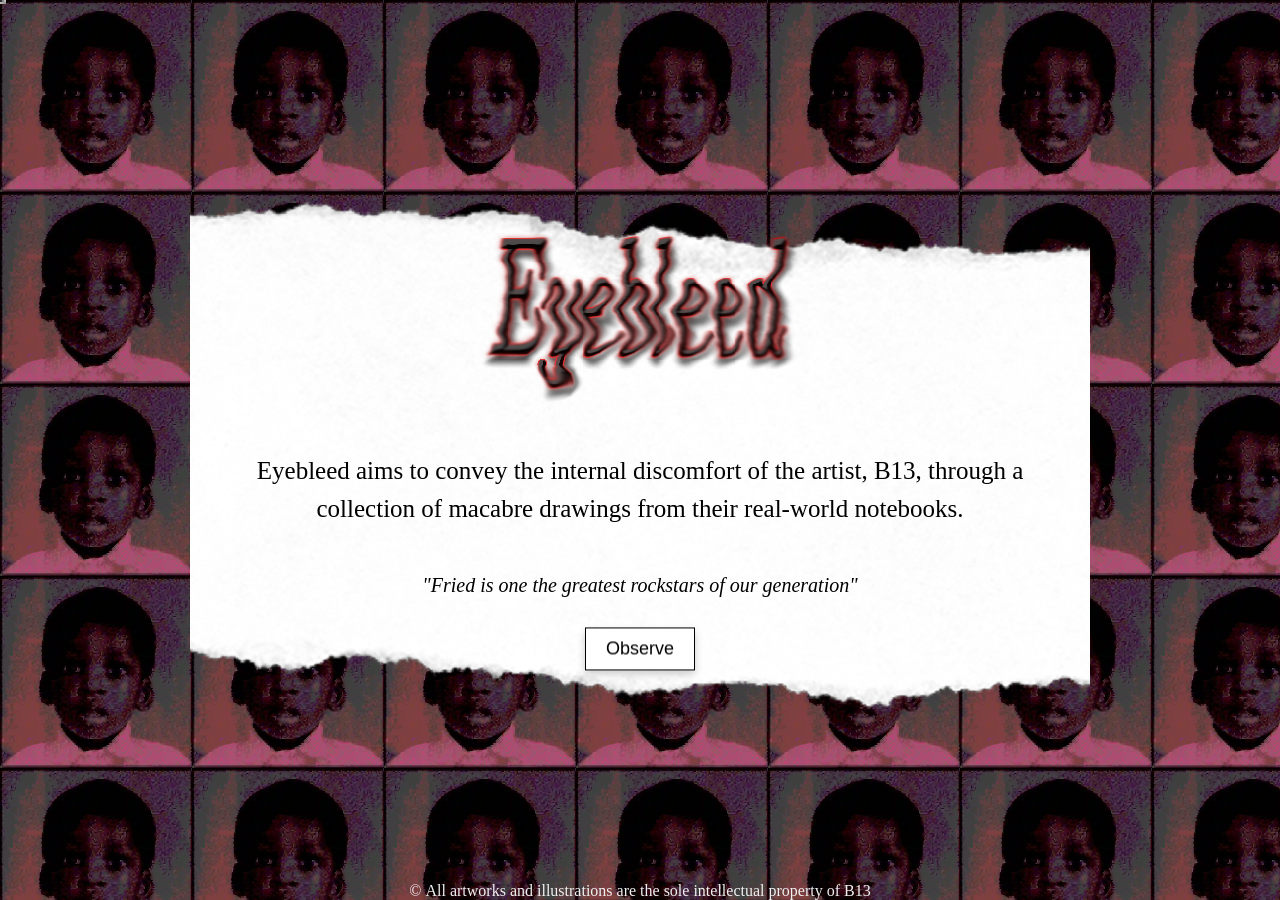
==== commit 78a17248: "Implementation of better page navigation features and further polishing" ====
--- a/index.html
+++ b/index.html
@@ -131,9 +131,16 @@
           </div>
 
           <div class="viewer-display-frame">
-            <img src="" alt="Active Archival Scan" id="viewer-main-image" />
+            <button type="button" id="viewer-prev-btn" class="arrow-btn">
+              <img src="Assets/left.png" alt="Previous Page" />
+            </button>
+            <a href="#" id="viewer-main-link" target="_blank">
+            <img src="" alt="Active Page" id="viewer-main-image" />
+            </a>
+            <button type="button" id="viewer-next-btn" class="arrow-btn">
+              <img src="Assets/right.png" alt="Next Page" />
+            </button>
           </div>
-
           <div class="viewer-associated-tray">
             <span class="tray-label">Relevant Pages:</span>
             <div id="viewer-associated-links"></div>
--- a/style.css
+++ b/style.css
@@ -286,7 +286,7 @@
   position: relative;
   text-align: center;
   margin: 35vh auto 0 auto; /* Centers horizontally and clears the fixed nav/counter */
-  width: 90%;
+  width: 95%;
   max-width: 1450px;
   height: 80vh;
 
@@ -734,7 +734,7 @@
   /* NEW: Controls the transition speed on the WAY BACK (when .viewer-engaged is removed).
      Adjust '0.8s' up or down to calibrate how fast the container shrinks back to the grid view. */
   transition: 
-    margin 1.2s cubic-bezier(0.16, 1, 0.3, 1), 
+    margin 2.2s cubic-bezier(0.16, 1, 0.3, 1), 
     height 1.2s cubic-bezier(0.16, 1, 0.3, 1), 
     max-width 1.2s cubic-bezier(0.16, 1, 0.3, 1), 
     padding 1.2s cubic-bezier(0.16, 1, 0.3, 1);
@@ -892,10 +892,10 @@
 
 /* 6. BIT-CRUSHED CURSOR PROJECTION OVERRIDE */
 #custom-cursor.thumbnail-active {
-  width: 100px; /* Scaled down from 240px to make the lens tracking tighter and smaller */
-  height: 100px; /* Balanced square viewport framework */
+  width: 75px; /* Scaled down from 240px to make the lens tracking tighter and smaller */
+  height: 75px; /* Balanced square viewport framework */
   background-color: rgba(16, 16, 16, 0.96); /* */
-  border: 2px solid #000000; /* */
+  border: 1px solid #000000; /* */
   box-shadow: 0 10px 25px rgba(0, 0, 0, 0.6);
   background-position: center; /* */
   background-repeat: no-repeat; /* */
@@ -961,28 +961,60 @@
   margin: 0;
 }
 
-/* 4. AMPLIFIED IMAGE VIEWPORT CHASSIS */
+/* 3. THE UNSTYLED INNER ROW LAYOUT ENGINE */
 .viewer-display-frame {
-  display: flex; /* */
-  justify-content: center; /* */
-  align-items: center; /* */
-  width: fit-content; /* */
-  max-width: 100%; /* Ensures it never exceeds the viewport width */
-  background-color: rgba(0, 0, 0, 0.03); /* */
-  border: 2px solid #000000; /* */
-  overflow: hidden; /* */
-
-  /* EXPANDED SPECIMEN CANVAS: Blurs out boundaries so full-page drawings dominate */
-  max-width: 1000px; /* Widened from 750px */
-  height: 65vh; /* Deepened from 40vh to maximize single-page details */
+  display: flex;
+  justify-content: center; /* Centers the arrow-image-arrow row within the Notebook grid */
+  align-items: center;
+  gap: 40px;               /* Space between the arrows and the edge of your drawing */
+  width: 100%;
+  max-width: 1200px;       /* Opened up to give the arrows breathing room on the sides */
+  background: none;        /* REMOVED: Strips the old frame background */
+  border: none;            /* REMOVED: Strips the old frame border */
+  box-shadow: none;        /* REMOVED: Strips the old frame inset shadows */
+  overflow: visible;       /* Allows arrows to sit free without clipping boundary lines */
   margin-bottom: 25px;
 }
 
+/* 5. THE SPECIMEN CANVAS WITH TIGHT BLACK BORDER */
 #viewer-main-image {
-  max-width: 100%;
-  max-height: 100%;
-  object-fit: contain; /* Keeps raw proportions clean and un-stretched here */
-  image-rendering: pixelated; /* Guarantees scan lines remain razor sharp */
+  max-width: 100%;         /* Allows fluid downscaling if the drawing is massive */
+  max-height: 65vh;        /* Keeps your vertical sizing limits intact */
+  text-decoration: none;
+  /* FIXED: Changes from 100% to auto so the element frame snaps inward 
+     and matches the exact outer pixel limits of your actual image file */
+  width: auto;             
+  height: auto;            /* */
+  object-fit: contain;     /* */
+  image-rendering: pixelated; /* */
+  border: 1px solid #000000;  /* The border now binds strictly to the canvas artwork edge */
+}
+
+
+/* 5. STARK ARROW BUTTON HOUSINGS */
+.arrow-btn {
+  background: none;
+  border: none;
+  cursor: pointer;
+  padding: 15px;
+  display: flex;
+  align-items: center;
+  justify-content: center;
+  z-index: 10;
+  will-change: transform;
+  transition: transform 0.2s ease;
+  flex-shrink: 0;          /* Prevents the arrow images from squishing on small screens */
+}
+
+.arrow-btn:hover {
+  transform: scale(1.2);
+  animation: jitter 0.4s infinite;
+}
+
+.arrow-btn img {
+  width: 20%;             /* Scale up or down depending on your raw PNG resolution */
+  height: auto;
+  image-rendering: pixelated;
 }
 
 /* 4. ASSOCIATED JUMP LINKS TRAY */
@@ -1070,3 +1102,16 @@
     filter: blur(0);
   }
 }
+/* VIEWPORT SPECIMEN LINK TRACKING */
+#viewer-main-link {
+  display: flex;
+  justify-content: center;
+  align-items: center;
+  width: fit-content;
+  max-width: 75%; /* The link container now securely holds the 75% width boundary */
+  text-decoration: none;
+}
+#viewer-main-link:hover #viewer-main-image {
+  border: 2px solid rgb(121, 0, 0); /* Ensures the border thickness remains consistent during the color change */
+  transition: border-color 0.2s ease;
+}
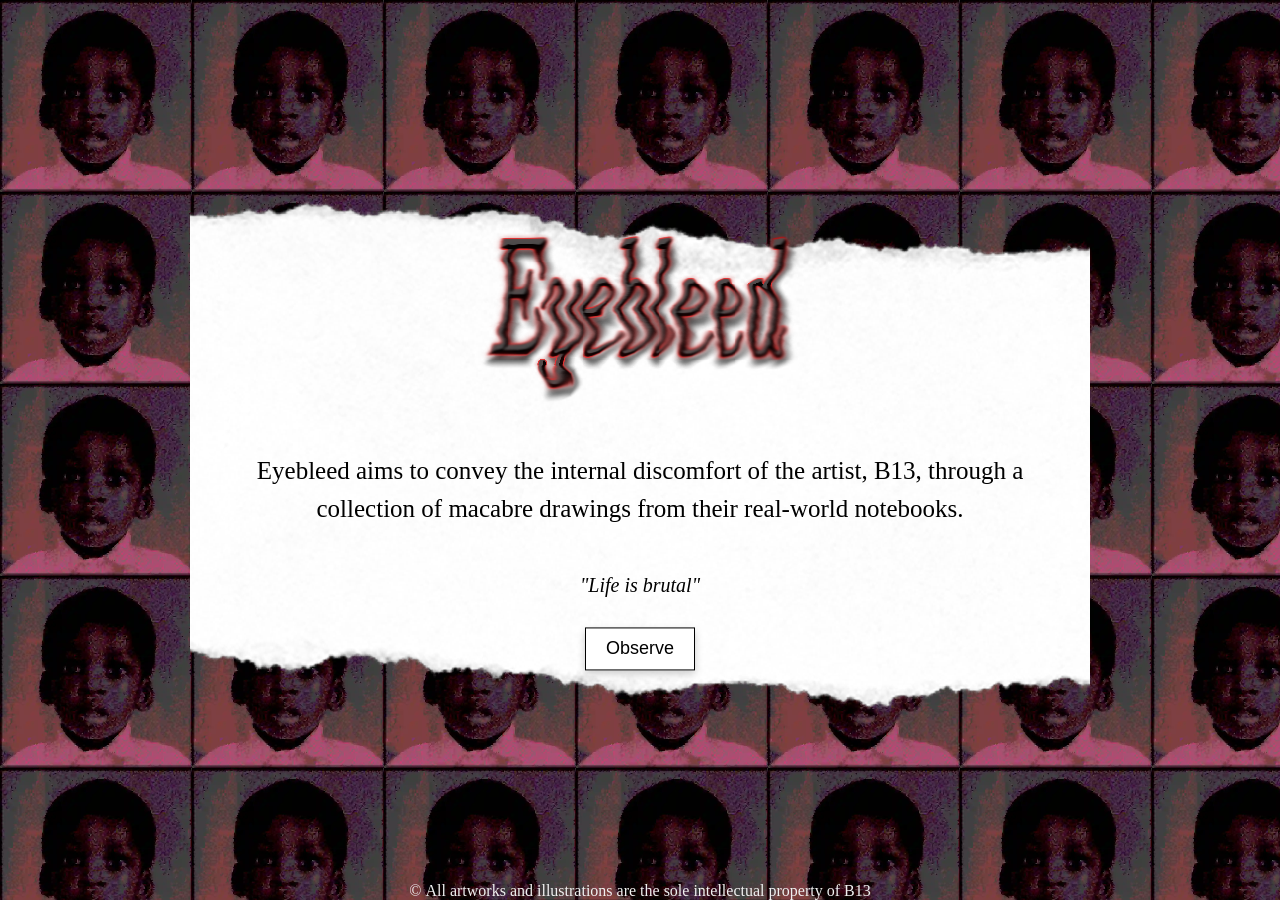
==== commit 57ce4662: "Further improvement to tablet and mobile viewing compatibility" ====
--- a/index.html
+++ b/index.html
@@ -19,9 +19,8 @@
             Eyebleed aims to convey the internal discomfort of the artist, B13,
             through a collection of macabre drawings from their real-world
             notebooks.
-            <span style="font-style: italic; font-size: 20px">
-              <br /><br />"Fried is one the greatest rockstars of our
-              generation"
+            <span id="quote" style="font-style: italic; font-size: 20px">
+              <br /><br />"Life is brutal"
             </span>
           </p>
           <button type="button" id="continue">Observe</button>
--- a/style.css
+++ b/style.css
@@ -521,156 +521,560 @@
   image-rendering: pixelated; /* Keeps pixel boundaries perfectly sharp */
 }
 
-/* Responsive safety adjustments matching your tablet matrix */
+/* ==========================================================================
+   TABLET SAFETY NET (Screens up to 1024px)
+   ========================================================================== */
 @media (max-width: 1024px) {
-  #corner-art {
-    /* 65px (tablet skeleton height) + 20px (tablet padding offset) = 85px */
-    top: -85px;
-    right: 20px;
-  }
-
-  #corner-art img {
-    height: 65px; /* Scales down to mirror the tablet audio controller scale */
-  }
-}
-/* ==========================================================================
-         TABLET SAFETY NET (Breakpoints down to 768px)
-         ========================================================================== */
-@media (max-width: 1024px) {
-  #CardBody {
-    font-size: 22px;
-  }
+    /* 1. VIEWPORT LAYOUT FIXES */
+    html {
+      overflow-x: visible !important; /* FIXED: Keeps the touch-scroll engine locked to the primary window */
+    }
+    
+    body {
+      overflow-x: hidden; /* Hard-stops horizontal layout spilling and canvas wobble safely */
+    }
+
+    /* ... Keep the rest of your #landingLogo and #CardBody styles exactly as they are ... */
+
+#CardBody {
+    font-size: 22px; /* */
+  }
+
+  /* RE-ARRANGE GRID TRACKS: Pulls portfolio node directly flush next to links */
   nav {
-    padding-left: 15px;
-    grid-template-columns: auto repeat(3, 120px) 1fr;
-  }
+    padding-left: 15px; /* */
+    grid-template-columns: auto repeat(3, 120px) auto; /* */
+  }
+
   nav img {
-    margin-right: 20px;
-  }
+    margin-right: 20px; /* */
+  }
+
   nav a {
-    font-size: 16px;
-  }
+    font-size: 16px; /* */
+  }
+
   nav a.portfolio-link {
-    padding-right: 15px;
+    grid-column: 5; /* */
+    justify-self: start; /* */
+    padding-left: 45px; /* */
+  }
+
+  /* 1. DEFAULT STATE: Force exact scaling containment */
+  .Notebooks {
+    margin: 30vh auto 0 auto; /* */
+    width: 100%; /* */
+    background-size: 100% 100% !important; /* FIXED: Keeps paper corners clipped tightly to baseline card edges */
+  }
+  #notebooks-main-header {
+    max-width: 40%; /* */
+    margin: 0 auto; /* */
+    margin-bottom: 20%; /* */
+    display: block; /* */
+    height: auto !important; /* */
+    max-height: 18% !important; /* */
+
   }
   .notebook-links-grid {
-    width: 95%;
-    gap: 15px 20px;
-  }
+    width: 85%; /* */
+    gap: 5px 5px; /* */
+  }
+
   .notebook-links-grid a {
-    font-size: 18px;
-    text-decoration: underline;
-  }
+    font-size: 28px; /* */
+    text-decoration: underline; /* */
+  }
+
   .music-controller {
-    bottom: 20px;
-    left: 20px;
-  }
+    bottom: 20px; /* */
+    left: 20px; /* */
+  }
+
   .music-controller img {
-    width: 65px;
-  }
-  /* Scale scoreboard components for tablets */
+    width: 65px; /* */
+  }
+
+  /* Scaled scoreboard components for tablet viewports */
   .Viewcounter {
-    top: 92px; /* Pulls it up slightly as the canvas tightens */
+    top: 135px; /* */
   }
   .Viewcounter img:first-child {
-    height: 22px; /* Scales down from 28px */
-    margin-right: 8px;
+    height: 160px; /* */
+    margin-right: 8px; /* */
   }
   .Viewcounter img:not(:first-child) {
-    height: 14px; /* Scales down from 18px */
-  }
-
-  /* ==========================================================================
-         MOBILE SAFETY BREAKDOWN (Screens down to 480px)
-         ========================================================================== */
-  @media (max-width: 480px) {
-    #landingLogo {
-      width: 20%;
-      height: 15%;
-    }
-    .Viewcounter {
-      top: 82px; /* Tucks it tightly right beneath your 70px navigation bar */
-    }
-    .Viewcounter img:first-child {
-      height: 16px; /* Shrinks the primary text asset to save viewport space */
-      margin-right: 4px;
-    }
-    .Viewcounter img:not(:first-child) {
-      height: 11px; /* Packs the micro-digits tightly together */
-      margin-right: 0px;
-    }
-  }
-}
-
-/* ==========================================================================
-   MOBILE RESPONSIVE OVERRIDE ENGINE (Activates on screens <= 768px)
+    height: 85px; /* */
+  }
+ /* ==========================================================================
+     ABOUT HEADER TABLET CALIBRATION (Inside @media (max-width: 1024px))
+     ========================================================================== */
+  .About .about-header {
+    height: auto !important;     /* FIXED: Kills the rigid 20vh desktop lock */
+    width: 28% !important;       /* Scales proportionally across the tablet screen */
+    margin-top: 3vh !important;  /* Provides clean breathing room from the top border */
+  }
+ /* ==========================================================================
+     TABLET VIEWER STATE FIX (Inside @media (max-width: 1024px))
+     ========================================================================== */
+  .viewer-engaged .Notebooks {
+    margin: 30vh auto 0 auto; /* */
+    width: 95%; /* */
+    background-size: 100% 100% !important; /* */
+  }
+
+  /* 1. EXPAND THE INNER ROW FRAME TO FILL THE TAPE PAPER CORES */
+  .viewer-display-frame {
+    width: 100% !important;     /* Forces the row to span across the entire paper background width */
+    max-width: 100% !important; /* Overrides the restrictive desktop 1200px boundary */
+    gap: 10px !important;       /* Minimizes dead space between structural tools */
+    margin-bottom: 15px !important; /* */
+    padding: 0 10px !important; /* Gives subtle padding on the edges so arrows don't clip lines */
+    box-sizing: border-box;
+  }
+
+  /* 2. SHRINK ARROW HITBOXES TO DEDICATE SCREEN LAND TO ARTWORK */
+  .arrow-btn {
+    padding: 5px !important;    /* Halves button footprint so they don't crowd the canvas */
+  }
+
+  .arrow-btn img {
+    width: 32px !important;     /* Locks the pixel art control size securely for tablet fingers */
+    height: auto !important;    /* */
+  }
+
+  /* 3. ALLOW THE DRAWING TO DOMINATE THE WORKSPACE CONTAINER */
+  #viewer-main-image {
+    width: auto !important;      /* Releases fluid width forces so aspect ratio remains perfect */
+    max-width: 85% !important;  /* Allows the scan to expand up to 85% of the wide tablet workspace */
+    height: auto !important;     /* */
+    max-height: 55vh !important; /* Clamps vertical height so content doesn't push return buttons down */
+  }
+
+  .viewer-engaged #notebooks-main-header {
+    max-width: 38%; /* */
+    margin: 0 auto; /* */
+    margin-bottom: 2%; /* */
+    display: block; /* */
+    height: auto !important; /* */
+    max-height: 14% !important; /* */
+  }
+  /* 3. ARCHIVE GRID VIEW ENGAGED STATE */
+  .archive-engaged .Notebooks {
+    background-size: 100% 100% !important; /* FIXED: Prevents container background clipping upon exit transitions */
+  }
+
+  .archive-engaged #notebooks-main-header {
+    max-width: 38%; /* */
+    margin: 0 auto; /* */
+    margin-bottom: 15%; /* */
+    display: block; /* */
+    height: auto !important; /* */
+    max-height: 14% !important; /* */
+  }
+ /* ==========================================================================
+     TABLET RETURN BUTTON CORRECTION (Inside @media (max-width: 1024px))
+     ========================================================================== */
+  #notebook-archive-stage {
+    /* FIXED: Neutralizes the desktop 'space-between' gravity so elements stack cleanly */
+    justify-content: flex-start !important; 
+  }
+
+  #close-archive-btn {
+    /* FIXED: Maps a simple, tight margin directly underneath your scroll grid */
+    margin: 40px auto !important; 
+  }
+}
+/* ==========================================================================
+   MOBILE & IPHONE XR OVERRIDE ENGINE (Screens up to 768px)
    ========================================================================== */
 @media (max-width: 768px) {
-  /* 1. VIEWPORT ADJUSTMENTS */
+  /* 1. VIEWPORT LAYOUT FIXES */
   html,
   body {
-    overflow-x: hidden; /* Hard-stops horizontal layout spilling and side-scrolling */
-  }
-
-  /* 2. NAVBAR RE-ARCHITECTURE */
+    overflow-x: hidden; /* Hard-stops text items from causing canvas wobble */
+  }
+
+  #landingLogo {
+    width: 85%; /* */
+    height: auto; /* */
+  }
+  #CardTitle {
+    margin-top: 20px; /* */
+    width: fit-content;
+  }
+
+  #CardBody {
+    font-size: 18px; /* */
+    padding: 10px; /* */
+  }
+  #quote {
+    font-size: 16px !important; /* */
+  }
+
+  /* 2. NAVBAR RE-ARCHITECTURE: Collapse to flat menu list */
   nav {
-    flex-direction: column; /* Switches from a wide horizontal row to a vertical stack */
-    height: auto !important; /* Releases the fixed desktop height constraints */
-    background-color: #000000;
+    display: flex !important; /* Overrides desktop grid metrics entirely for clean stacking */
+    flex-direction: column; /* */
+    height: auto !important; /* */
+    background-color: #000000; /* */
+    padding-left: 0; /* */
   }
 
   nav a.logo-link {
-    margin: 15px 0;
-    text-align: center;
+    margin: 15px 0; /* */
+    text-align: center; /* */
   }
 
   nav img {
-    height: 95px; /* Restores prominent presence on mobile displays like the iPhone XR */
-    width: auto;
-    margin-right: 0;
-    top: 0;
-    image-rendering: pixelated; /* Keeps the edges razor-sharp when scaled */
-  }
-
-  /* Converts grid links into clean, stackable button rows */
+    height: 95px; /* */
+    width: auto; /* */
+    margin-right: 0; /* */
+    top: 0; /* */
+    image-rendering: pixelated; /* */
+  }
+
+  /* Converts grid links into solid, wide stack menu rows */
   nav a {
+    width: 100% !important; /* */
+    height: 50px !important; /* */
+    font-size: 16px; /* */
+    border-right: none !important; /* */
+    border-bottom: 2px solid #222222; /* */
+  }
+
+  nav a.logo-link + a {
+    border-left: none !important; /* */
+  }
+
+  /* Pulls portfolio logo out of grid syntax and positions it at the bottom of the stack */
+  nav a.portfolio-link {
+    grid-column: auto !important; /* */
+    justify-self: center !important; /* */
+    padding: 15px 0 !important; /* */
+    border-bottom: none !important; /* */
+  }
+
+  nav a.portfolio-link img {
+    height: 60px; /* */
+    width: auto; /* */
+    position: static; /* */
+    margin: 0; /* */
+  }
+
+  /* 3. WITNESS SCOREBOARD RE-ALIGNMENT (Remains operational on wider mobile/tablet viewports) */
+  .Viewcounter {
+    display: flex !important;
+    top: 365px; /* */
+  }
+
+  .Viewcounter img:first-child {
+    height: 55px; /* */
+    margin-right: 6px; /* */
+  }
+
+  .Viewcounter img:not(:first-child) {
+    height: 26px; /* */
+  }
+
+/* ==========================================================================
+     4. THE MAIN WORKSPACE & TAPE-PAPER FRAMING (Inside @media (max-width: 768px))
+     ========================================================================== */
+  .Notebooks {
+    margin: 470px auto 0 auto !important;
+    height: 75vh !important; /* Locks the default view so the paper never stretches vertically */
+    min-height: auto !important;
+    padding: 20px 10px !important;
+  }
+
+  .archive-engaged .Notebooks {
+    margin: 470px auto 0 auto !important;
+    
+    /* FIXED: Re-locks the container height so the tape-paper background stays perfectly proportioned */
+    height: 80vh !important; 
+    min-height: auto !important;
+    padding: 20px 10px !important;
+  }
+  /* 1. CONTAINER BOUNDARY LOCK */
+  .viewer-engaged .Notebooks {
+    margin: 470px auto 0 auto !important;
+    
+    /* FIXED: Re-locks the height to stop the tape-paper from stretching */
+    height: 85vh !important; 
+    min-height: auto !important;
+    padding: 20px 10px !important;
+  }
+  /* Refines the header to sit cleanly below the now correctly-sized top tape graphic */
+  #notebooks-main-header{
+    top: 0 !important;
+    margin-top: 100px !important; 
+    width: 65% !important;
+    max-width: none !important;
+    height: auto !important;
+    margin-bottom: 20px !important;
+  }
+   .archive-engaged #notebooks-main-header {
+    top: 0 !important;
+    margin-top: 120px !important; 
+    width: 60% !important;
+    max-width: none !important;
+    height: auto !important;
+    margin-bottom: -10px !important;
+  }
+  .viewer-engaged #notebooks-main-header {
+      top: 20 !important;
+    margin-top: 180px !important; /* Matches your archive layout perfectly */
+    width: 60% !important;
+    max-width: none !important;
+    height: auto !important;
+    
+    /* FIXED: Matches the archive view's slight -10px tuck. This places the 
+       clipping edge identical to your page array links, ensuring the artwork
+       vanishes cleanly underneath the graphic without passing behind it. */
+    margin-bottom: 0px !important; 
+    
+    position: relative !important;
+    z-index: 20 !important; /* Keeps the header locked visually in front */
+  }
+  /* 5. SINGLE-COLUMN INDEX GRID CONVERSION */
+  .notebook-links-grid {
+    grid-template-columns: 1fr !important; /* Forces layout items into one stacked column */
+    grid-template-rows: auto; /* */
+    height: auto; /* */
+    gap: 30px; /* */
+    margin: 30px auto 0 auto; /* */
+  }
+
+  .notebook-links-grid a {
+    font-size: 22px; /* */
+    transform: none !important; /* Deactivates desktop rotations so text fits without overflow */
+  }
+
+/* ==========================================================================
+     6. SUB-STAGE SCROLL TRAY COLLAPSE (Inside @media (max-width: 768px))
+     ========================================================================== */
+  #notebook-pages-array {
+    grid-template-columns: 1fr !important;
+    grid-auto-rows: auto;
+    
+    /* FIXED: Re-establishes a confined tracking window inside the locked paper canvas */
+    height: 45vh !important; 
+    width: 78% !important;
+    /* FIXED: Turns the internal scrollbar back on so the massive link list is safely scrollable */
+    overflow-y: auto !important; 
+    
+    margin: 20px auto 0 auto !important;
+    gap: 10px;
+  }
+  
+  #notebook-pages-array a {
+  color: #1a1a1a;
+  font-size: 20px !important ; /* Adjust this value to make the desktop text larger or smaller */
+  font-weight: bold;
+  text-transform: uppercase;
+  letter-spacing: 1px;
+  display: flex;
+  align-items: center;
+  justify-content: center;
+  text-decoration: underline;
+}
+/* ==========================================================================
+     7. IMAGE VIEW ENGINE CALIBRATION (Inside @media (max-width: 768px))
+     ========================================================================== */
+  .viewer-header {
+    margin-top: 0px !important; /* */
+  }
+
+  #viewer-page-title {
+    font-size: 16px !important; /* */
+  }
+
+  /* Force the layout row into a single vertical column track */
+  .viewer-display-frame {
+    flex-direction: column !important; /* */
+    gap: 20px !important;       /* Clean breathing space between the canvas and the buttons */
+    padding: 0; /* */
+    width: 100% !important;     /* FIXED: Unlocks the flex container */
+  }
+
+  /* The link wrapper now stretches to allow maximum horizontal expansion */
+  #viewer-main-link {
     width: 100% !important;
-    height: 50px !important;
-    font-size: 16px;
-    border-right: none !important; /* Strips desktop vertical dividers */
-    border-bottom: 2px solid #222222; /* Applies flat, low-contrast floor lines */
-  }
-
-  nav a.logo-link + a {
-    border-left: none !important; /* Cleans up desktop maintenance borders */
-  }
-
-  /* 3. MAIN WORKSPACE SCALING */
-  /* If your main interactive area/grid uses strict widths, we loosen them here */
-  #main-view {
-    padding: 10px;
-    box-sizing: border-box;
-  }
-
-  /* 4. THE ABOUT SECTION TRACKING RESET */
+    max-width: 95% !important;  /* Spans nearly edge-to-edge on a phone screen */
+    display: flex;
+    justify-content: center;
+    align-items: center;
+    order: 1;                   /* Guarantees the drawing stays locked at the top of the stack */
+  }
+
+  /* The image now fills its link container width, expanding dramatically */
+  #viewer-main-image {
+    width: 100% !important;     /* Spreads out fully to meet the 95% container boundary */
+    height: auto !important;    /* Keeps your fine line art aspect ratios perfect */
+    max-height: 55vh !important;/* Bumps up vertical tracking space */
+    object-fit: contain;
+  }
+
+  /* Sets up the navigation arrows side-by-side directly beneath the canvas */
+  .arrow-btn {
+    order: 2;                   /* Drops the inputs below the artwork view */
+    padding: 10px 30px !important;
+    display: inline-flex;       /* Allows them to sit next to each other in a clean control line */
+  }
+
+  .arrow-btn img {
+    width: 36px !important;     /* Bumps up the size slightly so it's a perfect thumb hit-target */
+    height: auto !important;
+  }
+
+  .viewer-associated-tray {
+    flex-direction: column; /* */
+    gap: 6px; /* */
+    margin-top: 15px !important;
+  }
+
+  #viewer-associated-links {
+    justify-content: center; /* */
+  }
+
+  /* 8. ABOUT CONTENT SHIFT */
   .About {
-    position: relative; /* Switches from absolute coordinates to standard document flow */
-    top: auto; /* Unlocks it from the hardcoded desktop 135vh line */
-    margin-top: 10vh; /* Automatically appends itself safely below the workspace content */
-    padding-bottom: 100px;
+    position: relative; /* */
+    top: auto; /* */
+    margin-top: 12vh; /* */
+    padding-bottom: 80px; /* */
   }
 
   .About .about-header {
-    height: auto;
-    width: 75%; /* Scales the title asset to fit comfortably inside a phone screen width */
-    margin-top: 5vh;
+    height: auto; /* */
+    width: 80%; /* */
+    margin-top: 4vh; /* */
   }
 
   .About .about-content {
-    width: 90%;
-    font-size: 16px; /* Increases readability by dropping to a mobile-standard type scale */
-    line-height: 1.5;
-  }
+    width: 90%; /* */
+    font-size: 16px; /* */
+    line-height: 1.5; /* */
+  }
+
+  /* ==========================================================================
+     7. FLUID MOBILE VIEWER (Stretching Background & Direct Image Border)
+     ========================================================================== */
+
+  /* 1. UNLOCK THE MASTER CONTAINER (Allows tape-paper to stretch) */
+  .viewer-engaged .Notebooks {
+    /* FIXED: Kills the strict height lock so the container grows with the content */
+    height: auto !important; 
+    min-height: 85vh !important;
+    padding-bottom: 40px !important;
+    
+    /* FIXED: Forces the tape-paper graphic to stretch to the new absolute height */
+    background-size: 100% 100% !important; 
+  }
+  
+  /* 2. KILL THE NESTED SCROLL */
+  #image-viewer-stage:not(.hidden) {
+    height: auto !important; 
+    width: 100% !important;
+    display: flex !important;
+    flex-direction: column !important;
+    
+    /* FIXED: Entirely eradicates internal scrollbars */
+    overflow: visible !important; 
+  }
+
+  /* 3. STRIP THE FRAME & RETAIN GRID FOR ARROWS */
+  .viewer-display-frame {
+    display: grid !important;
+    grid-template-columns: 1fr 1fr !important;
+    gap: 15px !important;
+    padding: 0 !important;
+    width: 100% !important;
+    
+    /* FIXED: Completely strips any residual background, border, or shadow from the frame */
+    background: none !important; 
+    border: none !important;     
+    box-shadow: none !important; 
+  }
+
+  /* 4. FLUID IMAGE DIMENSIONS WITH DIRECT BORDER */
+  #viewer-main-link {
+    grid-column: 1 / -1 !important;
+    width: 100% !important;
+    display: flex;
+    justify-content: center;
+    align-items: center;
+    
+    /* Removes the restricted height lock from the previous step */
+    height: auto !important;
+    max-height: none !important;
+    overflow: visible !important;
+  }
+
+  #viewer-main-image {
+    width: 100% !important;
+    
+    /* FIXED: Allows the image to expand fully on its Y-axis without restriction */
+    height: auto !important; 
+    max-height: none !important; 
+    object-fit: contain !important;
+    
+    /* FIXED: Places a sharp 1px border strictly around the physical edges of the scan */
+    border: 1px solid #000000 !important;
+    margin-left: 20px !important; /* Adds a small buffer on the left so the border doesn't clip into the image */
+  }
+
+  /* 5. ARROW BUTTON PLACEMENT */
+  #viewer-prev-btn {
+    grid-column: 1 !important;
+    justify-self: end !important;
+    padding: 5px 20px !important;
+  }
+
+  #viewer-next-btn {
+    grid-column: 2 !important;
+    justify-self: start !important;
+    padding: 5px 20px !important;
+  }
+
+  .arrow-btn img {
+    width: 36px !important;
+    height: auto !important;
+  }
+}
+
+/* ==========================================================================
+   MOBILE SAFETY BREAKDOWN (Screens down to 480px / iPhone XR Portrait)
+   ========================================================================== */
+@media (max-width: 480px) {
+  #landingLogo {
+    width: 90%; /* */
+    height: auto !important; /* */
+  }
+
+  /* Wipes view counter completely off the layout on tight smartphone screens */
+  .Viewcounter {
+    display: none !important;
+  }
+
+  /* Snaps workspace card safely upward right below navigation column floor */
+  .Notebooks,
+  .archive-engaged .Notebooks {
+    margin: 380px auto 0 auto !important;
+  }
+  /* 8. ABOUT CONTENT SHIFT (Inside @media (max-width: 768px)) */
+  .About {
+    position: relative !important; 
+    top: auto !important; 
+    margin-top: 12vh !important; 
+    padding-bottom: 5px !important; 
+  }
+
+  .About .about-header {
+    height: auto !important;
+    width: 35% !important;       /* FIXED: Bumps the size up to command the narrow phone screen */
+    margin-top: 4vh !important;
+  }
+
 }
 
 /* Global Shared Keyframes */
@@ -733,37 +1137,37 @@
 
   /* NEW: Controls the transition speed on the WAY BACK (when .viewer-engaged is removed).
      Adjust '0.8s' up or down to calibrate how fast the container shrinks back to the grid view. */
-  transition: 
-    margin 2.2s cubic-bezier(0.16, 1, 0.3, 1), 
-    height 1.2s cubic-bezier(0.16, 1, 0.3, 1), 
-    max-width 1.2s cubic-bezier(0.16, 1, 0.3, 1), 
-    padding 1.2s cubic-bezier(0.16, 1, 0.3, 1);
+  transition:
+    margin 1.6s cubic-bezier(0.16, 1, 0.3, 1),
+    height 1.6s cubic-bezier(0.16, 1, 0.3, 1),
+    max-width 1.6s cubic-bezier(0.16, 1, 0.3, 1),
+    padding 1.6s cubic-bezier(0.16, 1, 0.3, 1);
 }
 /* NEW MODIFIER STATE: Unlocks the container ONLY when the image viewer is actively spawned */
 .viewer-engaged .Notebooks {
-/* CRITICAL: Keeps your paper corners perfectly locked to the box frame as it stretches */
-  background-size: 100% 100% !important; 
+  /* CRITICAL: Keeps your paper corners perfectly locked to the box frame as it stretches */
+  background-size: 100% 100% !important;
 
   /* NEW: Overrides the baseline 1.75s transition speed strictly for this morph sequence.
      Change '1.2s' to whatever duration feels right for your pacing. */
-  transition: 
-    margin 1.2s cubic-bezier(0.16, 1, 0.3, 1), 
-    height 1.2s cubic-bezier(0.16, 1, 0.3, 1), 
-    max-width 1.2s cubic-bezier(0.16, 1, 0.3, 1), 
+  transition:
+    margin 1.2s cubic-bezier(0.16, 1, 0.3, 1),
+    height 1.2s cubic-bezier(0.16, 1, 0.3, 1),
+    max-width 1.2s cubic-bezier(0.16, 1, 0.3, 1),
     padding 1.2s cubic-bezier(0.16, 1, 0.3, 1);
 }
 
 /* NEW: Scales down the header banner graphic inside the active viewing interface */
 .viewer-engaged #notebooks-main-header {
   /* Adjust this width or max-width percentage to fine-tune the size of the asset */
-  max-width: 40%; 
+  max-width: 40%;
   max-height: 15%;
   margin: 0 auto;
   margin-bottom: 2%;
   display: block;
 
   /* Matches the duration of the container morph so it shrinks smoothly alongside the paper */
-  transition: max-width 1.2s cubic-bezier(0.16, 1, 0.3, 1); 
+  transition: max-width 1.2s cubic-bezier(0.16, 1, 0.3, 1);
 }
 /* 4. CONTENT ARRAY SUB-STAGE LAYOUT */
 #notebook-archive-stage {
@@ -966,30 +1370,29 @@
   display: flex;
   justify-content: center; /* Centers the arrow-image-arrow row within the Notebook grid */
   align-items: center;
-  gap: 40px;               /* Space between the arrows and the edge of your drawing */
+  gap: 40px; /* Space between the arrows and the edge of your drawing */
   width: 100%;
-  max-width: 1200px;       /* Opened up to give the arrows breathing room on the sides */
-  background: none;        /* REMOVED: Strips the old frame background */
-  border: none;            /* REMOVED: Strips the old frame border */
-  box-shadow: none;        /* REMOVED: Strips the old frame inset shadows */
-  overflow: visible;       /* Allows arrows to sit free without clipping boundary lines */
+  max-width: 1200px; /* Opened up to give the arrows breathing room on the sides */
+  background: none; /* REMOVED: Strips the old frame background */
+  border: none; /* REMOVED: Strips the old frame border */
+  box-shadow: none; /* REMOVED: Strips the old frame inset shadows */
+  overflow: visible; /* Allows arrows to sit free without clipping boundary lines */
   margin-bottom: 25px;
 }
 
 /* 5. THE SPECIMEN CANVAS WITH TIGHT BLACK BORDER */
 #viewer-main-image {
-  max-width: 100%;         /* Allows fluid downscaling if the drawing is massive */
-  max-height: 65vh;        /* Keeps your vertical sizing limits intact */
+  max-width: 100%; /* Allows fluid downscaling if the drawing is massive */
+  max-height: 65vh; /* Keeps your vertical sizing limits intact */
   text-decoration: none;
   /* FIXED: Changes from 100% to auto so the element frame snaps inward 
      and matches the exact outer pixel limits of your actual image file */
-  width: auto;             
-  height: auto;            /* */
-  object-fit: contain;     /* */
+  width: auto;
+  height: auto; /* */
+  object-fit: contain; /* */
   image-rendering: pixelated; /* */
-  border: 1px solid #000000;  /* The border now binds strictly to the canvas artwork edge */
-}
-
+  border: 1px solid #000000; /* The border now binds strictly to the canvas artwork edge */
+}
 
 /* 5. STARK ARROW BUTTON HOUSINGS */
 .arrow-btn {
@@ -1003,7 +1406,7 @@
   z-index: 10;
   will-change: transform;
   transition: transform 0.2s ease;
-  flex-shrink: 0;          /* Prevents the arrow images from squishing on small screens */
+  flex-shrink: 0; /* Prevents the arrow images from squishing on small screens */
 }
 
 .arrow-btn:hover {
@@ -1012,7 +1415,7 @@
 }
 
 .arrow-btn img {
-  width: 20%;             /* Scale up or down depending on your raw PNG resolution */
+  width: 20%; /* Scale up or down depending on your raw PNG resolution */
   height: auto;
   image-rendering: pixelated;
 }
@@ -1093,12 +1496,18 @@
 @keyframes dynamicStageFade {
   from {
     opacity: 0;
-    transform: translateY(20px); /* Starts slightly lower down the layout axis */
-    filter: blur(2px);           /* Optional: Adds a faint, out-of-focus archival look on entry */
+    transform: translateY(
+      20px
+    ); /* Starts slightly lower down the layout axis */
+    filter: blur(
+      2px
+    ); /* Optional: Adds a faint, out-of-focus archival look on entry */
   }
   to {
     opacity: 1;
-    transform: translateY(0);    /* Settles perfectly into the structural grid line */
+    transform: translateY(
+      0
+    ); /* Settles perfectly into the structural grid line */
     filter: blur(0);
   }
 }
@@ -1112,6 +1521,5 @@
   text-decoration: none;
 }
 #viewer-main-link:hover #viewer-main-image {
-  border: 2px solid rgb(121, 0, 0); /* Ensures the border thickness remains consistent during the color change */
-  transition: border-color 0.2s ease;
-}+  animation: 1s jitter infinite;
+}
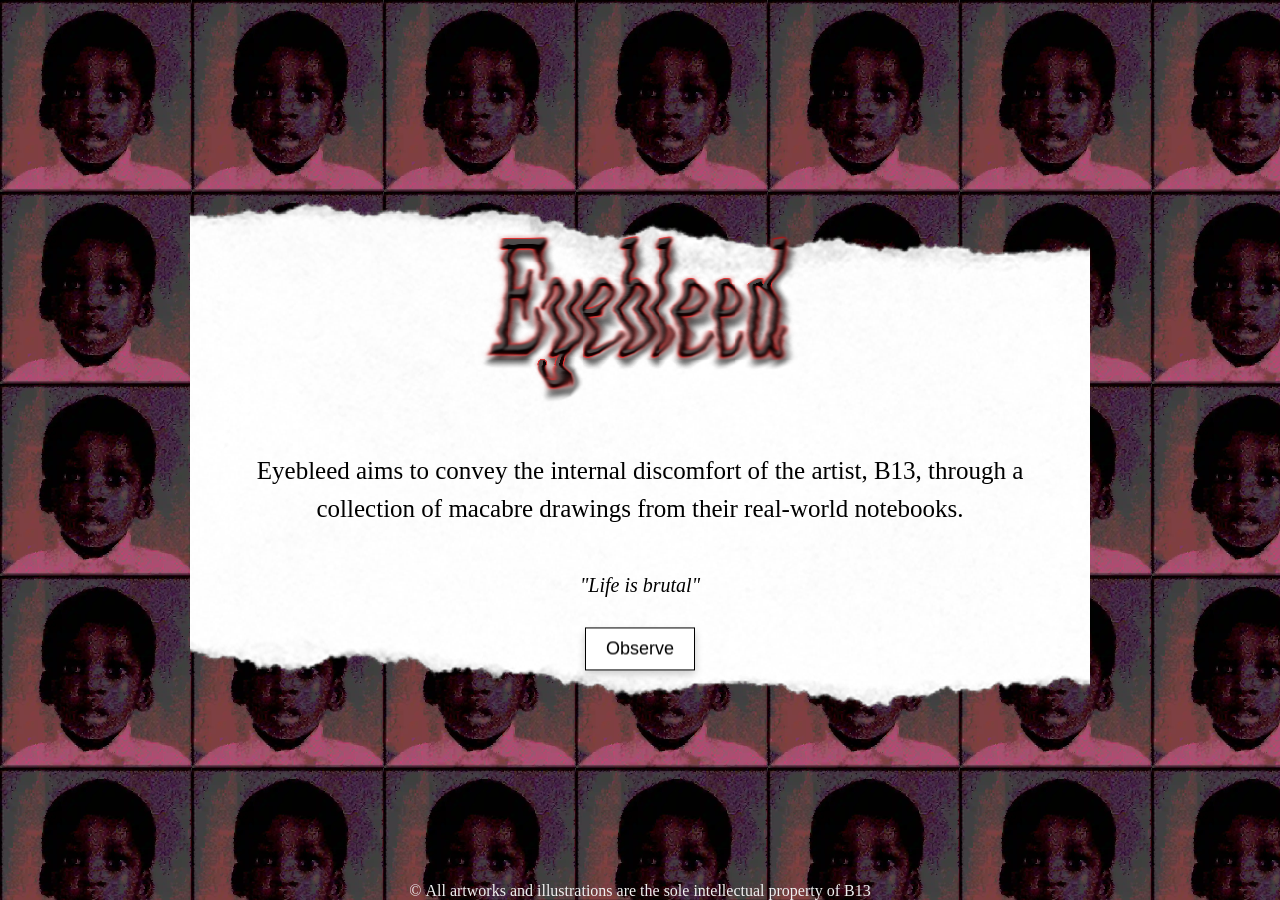
==== commit 390d949a: "redeployment" ====
--- a/index.html
+++ b/index.html
@@ -158,7 +158,7 @@
             Eyebleed.NET is a digital art project by the artist, B13, designed
             to evoke internal discomfort through drawings scanned and uploaded
             from the artist's real-world notebooks. The intended discomfort
-            isn't meant to being a punishment inflicted on the viewer, but more
+            isn't meant to be a punishment inflicted on the viewer, but more
             of a form of shared intimacy between viewer and artist.
           </p>
           <p class="manifesto-highlight">"Life is brutal"</p>
--- a/style.css
+++ b/style.css
@@ -1074,7 +1074,9 @@
     width: 35% !important;       /* FIXED: Bumps the size up to command the narrow phone screen */
     margin-top: 4vh !important;
   }
-
+#custom-cursor {
+    display: none !important;
+  }
 }
 
 /* Global Shared Keyframes */
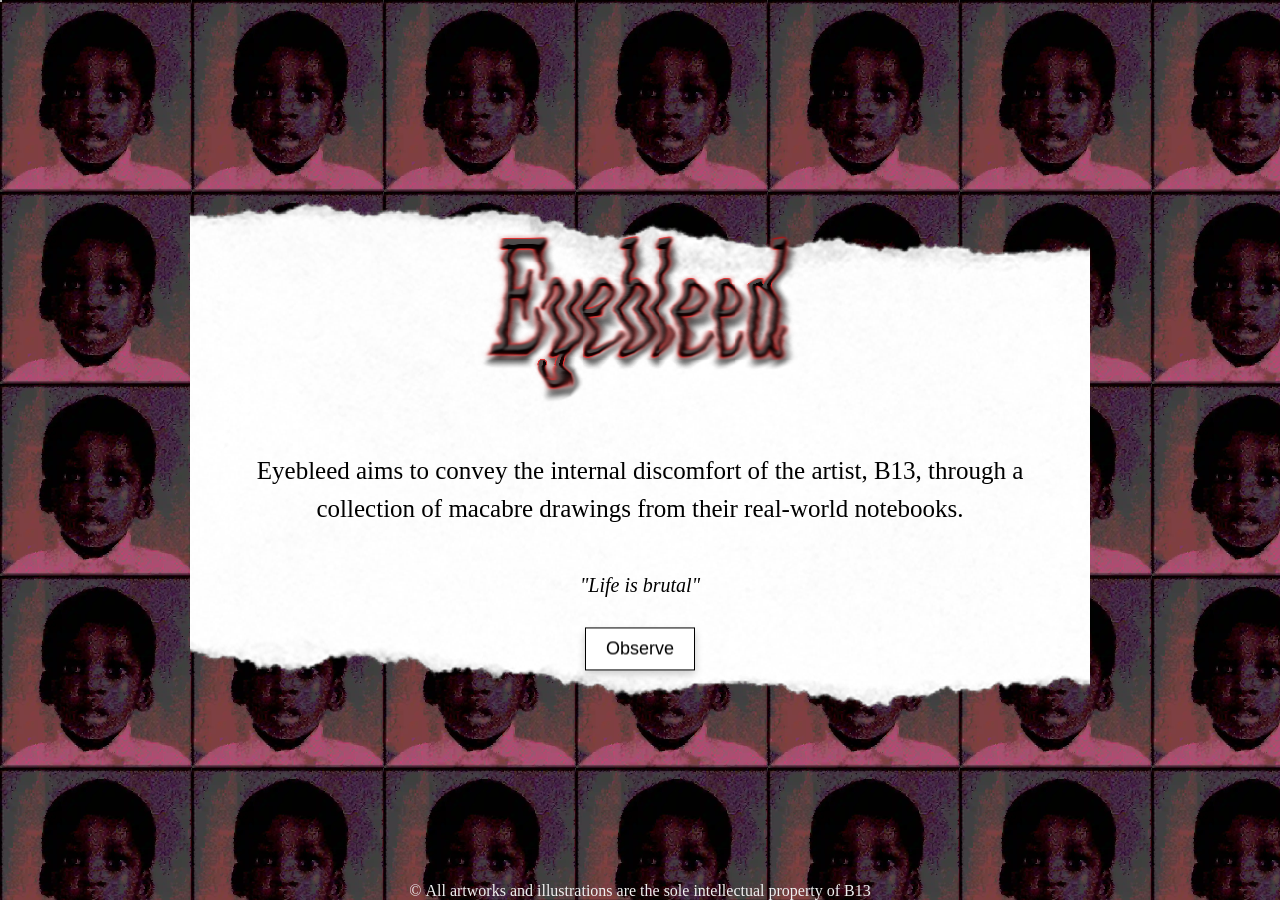
==== commit 7b0681f3: "optimized navbar layout on mobile screens for better visual flow" ====
--- a/index.html
+++ b/index.html
@@ -8,6 +8,11 @@
     <link rel="stylesheet" href="style.css" />
   </head>
   <body>
+    <div id="landscape-warning">
+    <h2>PORTRAIT REQUIRED</h2>
+    <p>This project is calibrated for vertical viewing on smaller screens.</p>
+    <p>Please rotate your device.</p>
+  </div>
     <div id="custom-cursor"></div>
     <div id="landing-view">
       <div class="container">
--- a/style.css
+++ b/style.css
@@ -100,6 +100,7 @@
   border-radius: 0;
   border: 1px solid #000;
   background-color: #fff;
+  color: #000;
 }
 #continue:hover {
   background-color: #f0f0f0;
@@ -708,86 +709,77 @@
     padding: 10px; /* */
   }
   #quote {
-    font-size: 16px !important; /* */
-  }
-
-  /* 2. NAVBAR RE-ARCHITECTURE: Collapse to flat menu list */
+    font-size: 18px !important; /* */
+  }
+
+  /* ==========================================================================
+     2. NAVBAR RE-ARCHITECTURE: Compact Wrap Menu (Inside @media (max-width: 768px))
+     ========================================================================== */
   nav {
-    display: flex !important; /* Overrides desktop grid metrics entirely for clean stacking */
-    flex-direction: column; /* */
-    height: auto !important; /* */
-    background-color: #000000; /* */
-    padding-left: 0; /* */
+    display: flex !important; 
+    flex-direction: row !important; /* Switches from vertical stack to horizontal wrap */
+    flex-wrap: wrap !important;
+    justify-content: center !important;
+    align-items: center !important;
+    height: auto !important; 
+    background-color: #000000; 
+    padding: 15px 0 10px 0 !important; 
   }
 
   nav a.logo-link {
-    margin: 15px 0; /* */
-    text-align: center; /* */
+    width: 100% !important; 
+    margin: 0 0 10px 0 !important; 
+    
+    /* FIXED: Converts the link into a structural container and hard-centers the image inside it */
+    display: flex !important;
+    justify-content: center !important;
+    align-items: center !important;
   }
 
   nav img {
-    height: 95px; /* */
-    width: auto; /* */
-    margin-right: 0; /* */
-    top: 0; /* */
-    image-rendering: pixelated; /* */
-  }
-
-  /* Converts grid links into solid, wide stack menu rows */
+    height: 70px !important; /* Drastically shrunk from 95px */
+    margin: 0 !important; 
+  }
+
+  /* Converts the massive block rows into tight, side-by-side inline links */
   nav a {
-    width: 100% !important; /* */
-    height: 50px !important; /* */
-    font-size: 16px; /* */
-    border-right: none !important; /* */
-    border-bottom: 2px solid #222222; /* */
-  }
-
-  nav a.logo-link + a {
-    border-left: none !important; /* */
-  }
-
-  /* Pulls portfolio logo out of grid syntax and positions it at the bottom of the stack */
+    width: auto !important; 
+    height: auto !important; 
+    font-size: 15px !important; 
+    border: none !important; 
+    padding: 5px 10px !important; 
+  }
+
   nav a.portfolio-link {
-    grid-column: auto !important; /* */
-    justify-self: center !important; /* */
-    padding: 15px 0 !important; /* */
-    border-bottom: none !important; /* */
+    padding: 5px 10px !important; 
   }
 
   nav a.portfolio-link img {
-    height: 60px; /* */
-    width: auto; /* */
-    position: static; /* */
-    margin: 0; /* */
-  }
-
-  /* 3. WITNESS SCOREBOARD RE-ALIGNMENT (Remains operational on wider mobile/tablet viewports) */
+    height: 55px !important; /* Scales the portfolio GIF down to match the text height */
+  }
+
+  /* ==========================================================================
+     3. WITNESS SCOREBOARD RE-ALIGNMENT
+     ========================================================================== */
   .Viewcounter {
     display: flex !important;
-    top: 365px; /* */
-  }
-
-  .Viewcounter img:first-child {
-    height: 55px; /* */
-    margin-right: 6px; /* */
-  }
-
-  .Viewcounter img:not(:first-child) {
-    height: 26px; /* */
+    
+    /* FIXED: Pulled up massively from 365px to sit right under the new nav */
+    top: 135px !important; 
   }
 
 /* ==========================================================================
      4. THE MAIN WORKSPACE & TAPE-PAPER FRAMING (Inside @media (max-width: 768px))
      ========================================================================== */
   .Notebooks {
-    margin: 470px auto 0 auto !important;
+    margin: 230px auto 0 auto !important;
     height: 75vh !important; /* Locks the default view so the paper never stretches vertically */
     min-height: auto !important;
     padding: 20px 10px !important;
   }
 
   .archive-engaged .Notebooks {
-    margin: 470px auto 0 auto !important;
+    margin: 230px auto 0 auto !important;
     
     /* FIXED: Re-locks the container height so the tape-paper background stays perfectly proportioned */
     height: 80vh !important; 
@@ -796,7 +788,7 @@
   }
   /* 1. CONTAINER BOUNDARY LOCK */
   .viewer-engaged .Notebooks {
-    margin: 470px auto 0 auto !important;
+    margin: 230px auto 0 auto !important;
     
     /* FIXED: Re-locks the height to stop the tape-paper from stretching */
     height: 85vh !important; 
@@ -841,7 +833,7 @@
     grid-template-rows: auto; /* */
     height: auto; /* */
     gap: 30px; /* */
-    margin: 30px auto 0 auto; /* */
+    margin: -20px auto 0 auto; /* */
   }
 
   .notebook-links-grid a {
@@ -1059,7 +1051,7 @@
   /* Snaps workspace card safely upward right below navigation column floor */
   .Notebooks,
   .archive-engaged .Notebooks {
-    margin: 380px auto 0 auto !important;
+    margin: 230px auto 0 auto !important;
   }
   /* 8. ABOUT CONTENT SHIFT (Inside @media (max-width: 768px)) */
   .About {
@@ -1076,6 +1068,9 @@
   }
 #custom-cursor {
     display: none !important;
+  }
+  #quote {
+    font-size: 16px !important; /* */
   }
 }
 
@@ -1525,3 +1520,65 @@
 #viewer-main-link:hover #viewer-main-image {
   animation: 1s jitter infinite;
 }
+/* ==========================================================================
+     MOBILE LANDSCAPE LOCKOUT ENGINE
+     ========================================================================== */
+     
+  /* 1. DEFAULT HIDDEN STATE */
+  #landscape-warning {
+    display: none; 
+    position: fixed;
+    top: 0;
+    left: 0;
+    width: 100vw;
+    height: 100vh;
+    background-color: #000000;
+    
+    /* CRT Scanline Overlay Layer Replication */
+    background-image: linear-gradient(rgba(0, 0, 0, 0.25) 50%, transparent 50%);
+    background-size: 100% 4px;
+    
+    color: rgb(243, 241, 235); /* Soft white to match your nav links */
+    z-index: 999999; /* Absolute highest layer possible */
+    flex-direction: column;
+    justify-content: center;
+    align-items: center;
+    text-align: center;
+    padding: 30px;
+    box-sizing: border-box;
+  }
+
+  #landscape-warning h2 {
+    font-size: 28px;
+    letter-spacing: 2px;
+    margin-bottom: 15px;
+    color: #ff3333; /* Crimson bleed accent */
+    text-shadow: 0 0 10px rgba(255, 51, 51, 0.8);
+  }
+
+  #landscape-warning p {
+    font-size: 18px;
+    line-height: 1.5;
+    margin: 5px 0;
+  }
+
+  /* 2. THE TRIGGER: Activates on screens smaller than a desktop monitor held sideways */
+  @media (max-width: 950px) and (orientation: landscape) {
+    
+    /* Kills absolutely every element on your website EXCEPT the warning screen */
+    body > *:not(#landscape-warning) {
+      display: none !important; 
+    }
+    
+    /* Forces the blackout screen to render */
+    #landscape-warning {
+      display: flex !important; 
+    }
+    
+    /* Hard-locks the viewport so they cannot scroll the black screen */
+    body {
+      overflow: hidden !important; 
+      background-image: none !important; 
+      background-color: #000000 !important;
+    }
+  }
